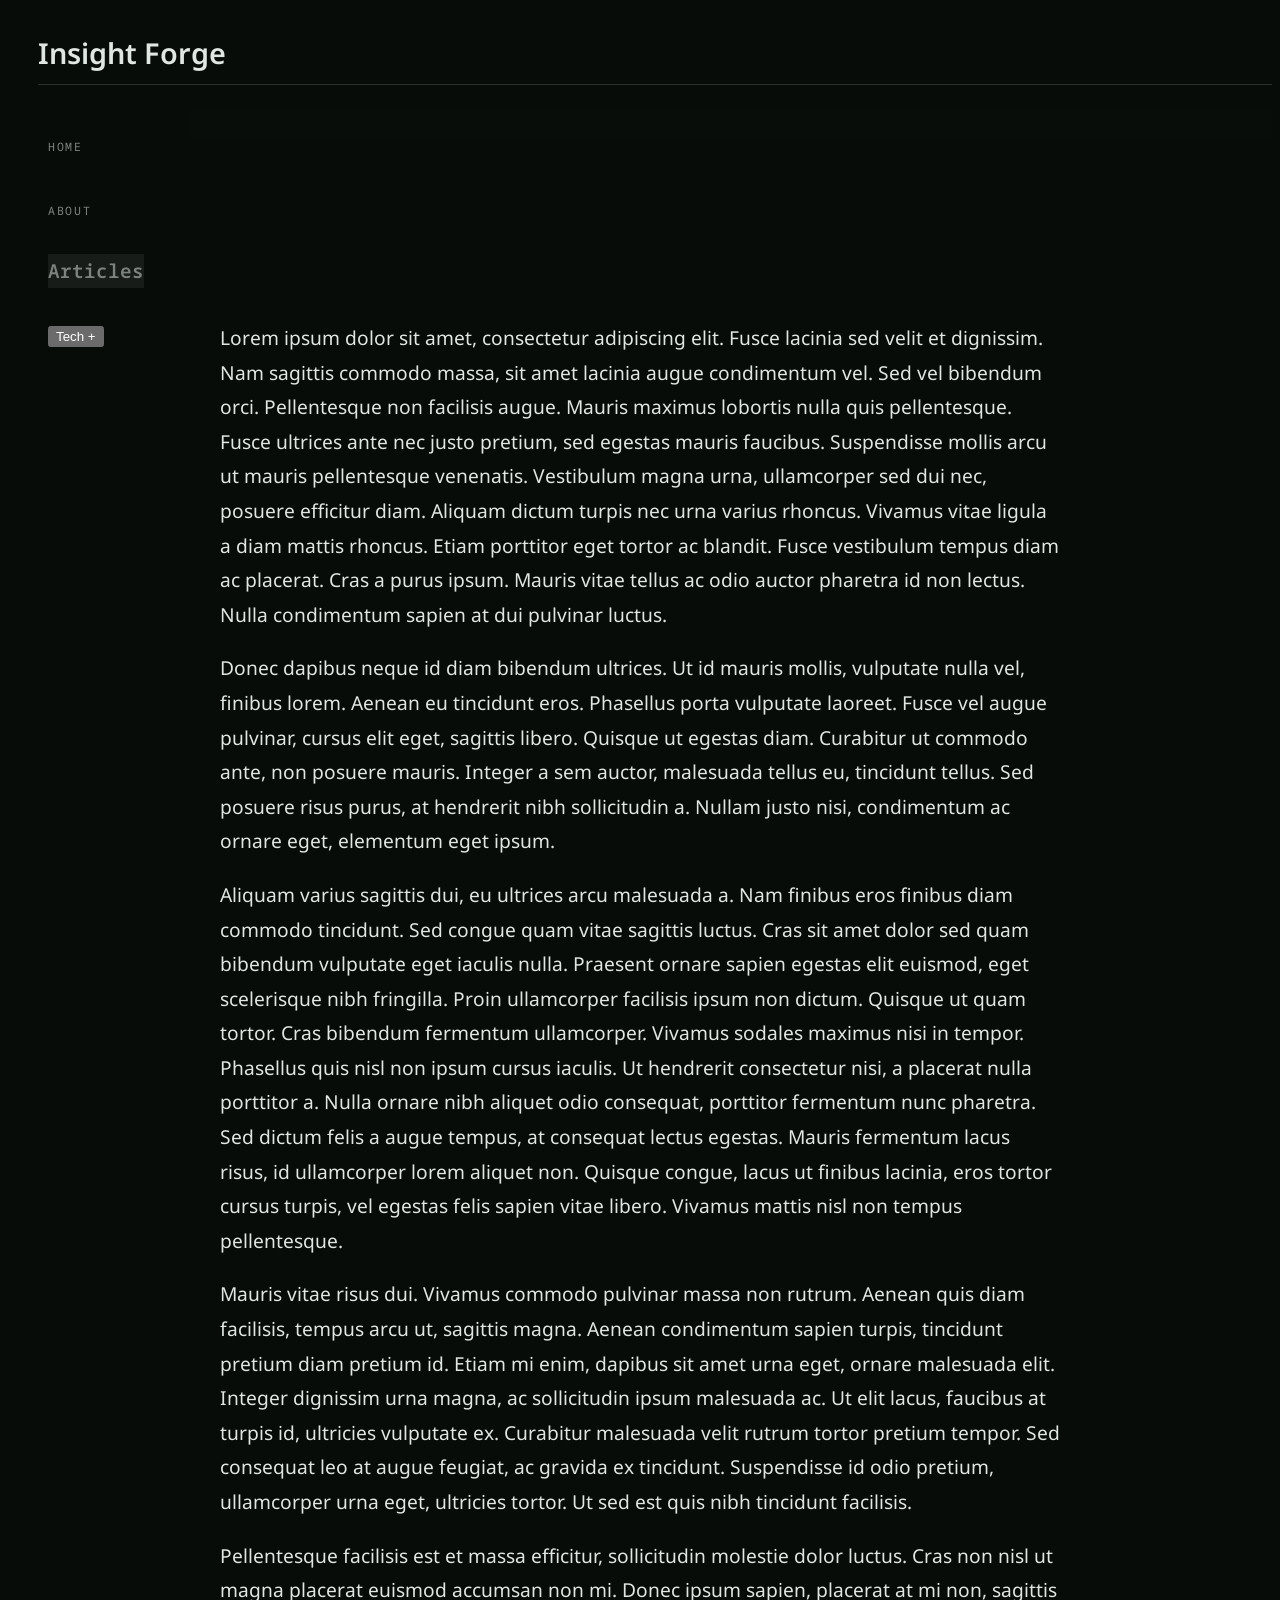
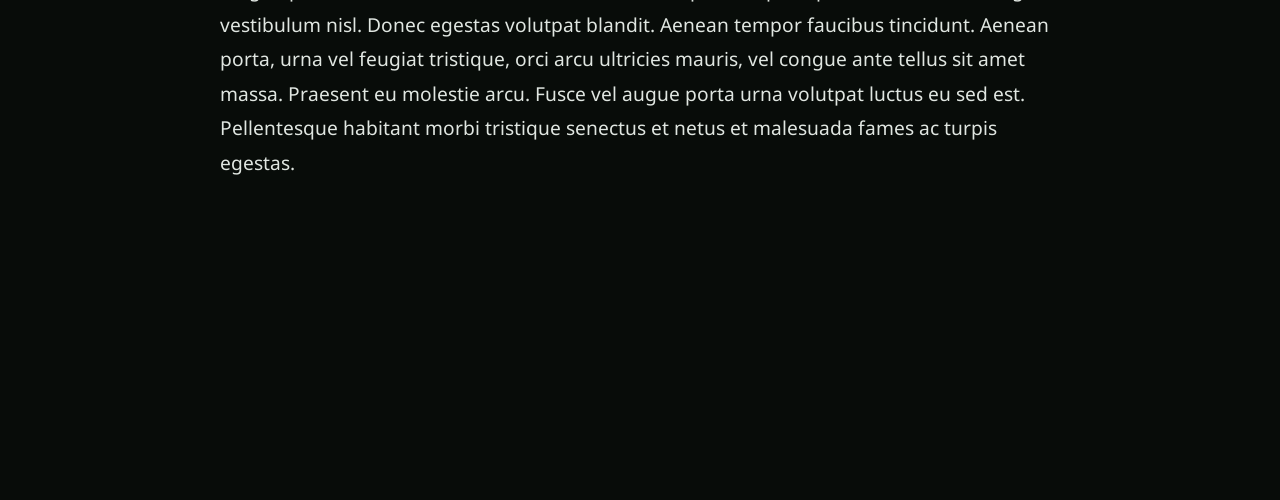
==== index.html @ 4ef3d68d "Refactor CSS variables for layout consistency; enhance navigation and breadcrumb functionality in Ja" ====
<!DOCTYPE html>
<html lang="en">
  <head>
    <meta charset="UTF-8">
    <meta name="viewport" content="width=device-width, initial-scale=1.0">
    <title>Insight Forge</title>
    <!-- TODO: placeholder for favicon -->
    <link rel="preconnect" href="https://fonts.googleapis.com">
    <link rel="preconnect" href="https://fonts.gstatic.com" crossorigin>
    <link href="https://fonts.googleapis.com/css2?family=Noto+Sans:ital,wght@0,400;0,600;1,400;1,600&family=Noto+Sans+Mono:wght@400&display=swap" rel="stylesheet">
    <link rel="stylesheet" href="css/style.css">
    <meta name="color-scheme" content="dark">
</head>

  <body>

    <!-- Header -->
    <header id="page-header">
      <h1 class="header">Insight Forge</h1>
    </header>
    <div id="nav-location" class="breadcrumb-bar"></div>

    <!-- Navigation -->
    <button id="nav-toggle" aria-expanded="false" aria-controls="site-nav">☰</button>
    <div id="nav-backdrop"></div>
    <nav id="site-nav" aria-hidden="true">
      <ul class="nav"></ul>
    </nav>

    <main>
      <section class="article-content" id="home">
        <p>Lorem ipsum dolor sit amet, consectetur adipiscing elit. Fusce lacinia sed velit et dignissim. Nam sagittis commodo massa, sit amet lacinia augue condimentum vel. Sed vel bibendum orci. Pellentesque non facilisis augue. Mauris maximus lobortis nulla quis pellentesque. Fusce ultrices ante nec justo pretium, sed egestas mauris faucibus. Suspendisse mollis arcu ut mauris pellentesque venenatis. Vestibulum magna urna, ullamcorper sed dui nec, posuere efficitur diam. Aliquam dictum turpis nec urna varius rhoncus. Vivamus vitae ligula a diam mattis rhoncus. Etiam porttitor eget tortor ac blandit. Fusce vestibulum tempus diam ac placerat. Cras a purus ipsum. Mauris vitae tellus ac odio auctor pharetra id non lectus. Nulla condimentum sapien at dui pulvinar luctus.</p>
        <p>Donec dapibus neque id diam bibendum ultrices. Ut id mauris mollis, vulputate nulla vel, finibus lorem. Aenean eu tincidunt eros. Phasellus porta vulputate laoreet. Fusce vel augue pulvinar, cursus elit eget, sagittis libero. Quisque ut egestas diam. Curabitur ut commodo ante, non posuere mauris. Integer a sem auctor, malesuada tellus eu, tincidunt tellus. Sed posuere risus purus, at hendrerit nibh sollicitudin a. Nullam justo nisi, condimentum ac ornare eget, elementum eget ipsum.</p>
        <p>Aliquam varius sagittis dui, eu ultrices arcu malesuada a. Nam finibus eros finibus diam commodo tincidunt. Sed congue quam vitae sagittis luctus. Cras sit amet dolor sed quam bibendum vulputate eget iaculis nulla. Praesent ornare sapien egestas elit euismod, eget scelerisque nibh fringilla. Proin ullamcorper facilisis ipsum non dictum. Quisque ut quam tortor. Cras bibendum fermentum ullamcorper. Vivamus sodales maximus nisi in tempor. Phasellus quis nisl non ipsum cursus iaculis. Ut hendrerit consectetur nisi, a placerat nulla porttitor a. Nulla ornare nibh aliquet odio consequat, porttitor fermentum nunc pharetra. Sed dictum felis a augue tempus, at consequat lectus egestas. Mauris fermentum lacus risus, id ullamcorper lorem aliquet non. Quisque congue, lacus ut finibus lacinia, eros tortor cursus turpis, vel egestas felis sapien vitae libero. Vivamus mattis nisl non tempus pellentesque.</p>
        <p>Mauris vitae risus dui. Vivamus commodo pulvinar massa non rutrum. Aenean quis diam facilisis, tempus arcu ut, sagittis magna. Aenean condimentum sapien turpis, tincidunt pretium diam pretium id. Etiam mi enim, dapibus sit amet urna eget, ornare malesuada elit. Integer dignissim urna magna, ac sollicitudin ipsum malesuada ac. Ut elit lacus, faucibus at turpis id, ultricies vulputate ex. Curabitur malesuada velit rutrum tortor pretium tempor. Sed consequat leo at augue feugiat, ac gravida ex tincidunt. Suspendisse id odio pretium, ullamcorper urna eget, ultricies tortor. Ut sed est quis nibh tincidunt facilisis.</p>
        <p>Pellentesque facilisis est et massa efficitur, sollicitudin molestie dolor luctus. Cras non nisl ut magna placerat euismod accumsan non mi. Donec ipsum sapien, placerat at mi non, sagittis vestibulum nisl. Donec egestas volutpat blandit. Aenean tempor faucibus tincidunt. Aenean porta, urna vel feugiat tristique, orci arcu ultricies mauris, vel congue ante tellus sit amet massa. Praesent eu molestie arcu. Fusce vel augue porta urna volutpat luctus eu sed est. Pellentesque habitant morbi tristique senectus et netus et malesuada fames ac turpis egestas.</p>
      </section>
      <div class="article-content" id="article-content"></div>
    </main>

    <!-- Footer -->
    <footer>

    </footer>

  <script src="js/main.js"></script>
  </body>
</html>
---- css/style.css ----
:root {
  color-scheme: dark;
  --side-col: minmax(150px, 180px);
  --page-header-height: 100px;
  --breadcrumb-height: 30px;
  --nav-width: 250px;
  --font-body: "Noto Sans", sans-serif;
  --font-code: "Noto Sans Mono", monospace;
  --base:          hsl(140, 60%, 50%);
  --base-L:        50%;
  --text-L:        92%;
  --text-soft-L:   60%;
  --hover-rule-L:  30%;
  --bg-toc-L:      22%;
  --bg-L:          15%;

/* Calculated Colors */
  --accent:     oklch(from var(--base) var(--base-L)       c h);
  --accent2:    oklch(from var(--base) var(--base-L)       c calc(h + 144));
  --accent3:    oklch(from var(--base) var(--base-L)       c calc(h - 144));
  --text:       oklch(from var(--base) var(--text-L)       calc(c * 0.05) h);
  --text-muted: oklch(from var(--base) var(--text-soft-L)  calc(c * 0.05) h);
  --hover-rule: oklch(from var(--base) var(--hover-rule-L) calc(c * 0.05) h);
  --bg-toc:     oklch(from var(--base) var(--bg-toc-L)     calc(c * 0.05) h);
  --bg:         oklch(from var(--base) var(--bg-L)         calc(c * 0.05) h);
}

*, *::before, *::after {
  box-sizing: border-box;
}

html {
  scroll-behavior: smooth;
  overflow-anchor: none;
}

body {
  background: var(--bg);
  color: var(--text);
  font-family: var(--font-body);
  font-size: clamp(1.05rem, 2vw, 1.2rem);
  font-weight: 400;
  line-height: 1.8;
  min-height: 100vh;
}

#site-nav {
  position: fixed;
  top: var(--page-header-height);
  left: 0;
  transform: translateY(-100%);
  transition: transform 0.25s ease-out;
  overflow-y: auto;
  background: var(--bg);
  z-index: 60;
}

[data-nav-open="true"] #site-nav {
  transform: translateY(0);
}

#nav-toggle {
  position: fixed;
  top: calc(var(--page-header-height) + 20px);
  left: 20px;
  z-index: 80;
}

#nav-backdrop {
  position: fixed;
  inset: 0;
  background: rgb(0 0 0 / 50%);
  opacity: 0;
  pointer-events: none;
  transition: opacity 0.25s ease-out;
  z-index: 10;
}

[data-nav-open="true"] #nav-backdrop {
  opacity: 1;
  pointer-events: auto;
}

#nav-location ol{
  display: flex;
  list-style: none;
  gap: 0.5rem;
}

#nav-location li::after {
  content: "/";
  margin-left: 0.5rem;
  color: var(--text-muted);
}

header {
  position: sticky;
  top: 0;
  padding-left: 30px;
  z-index: 70;
  background: var(--bg);
}

nav {
  animation: fadeUp 0.9s 0.1s ease both;
}

nav ul {
  list-style: none;
  display: flex;
  flex-direction: column;
  gap: 1.8rem;
}

nav a {
  font-family: var(--font-code);
  font-size: 0.72rem;
  letter-spacing: 0.15em;
  text-transform: uppercase;
  color: var(--text-muted);
  text-decoration: none;
  transition: color 0.2s;
}

nav a:hover { color: var(--accent2); }

body {
  font-family: var(--font-body);
}

.header {
  font-size: 1.8rem;
  font-weight: 600;
  color: var(--text);
  border-bottom: 1px solid var(--hover-rule);
  padding-bottom: 0.3rem;
}

.nav-section-header {
  font-family: var(--font-code);
  color: var(--text-muted);
  background: var(--bg-toc);
  font-weight: 600;
}

.article-content {
  margin-top: var(--page-header-height);
  margin-left: 0;
  padding: 4rem 2rem;
}

.breadcrumb-bar {
  position: fixed;
  top: var(--page-header-height);
  left: 0;
  z-index: 30;
}

@keyframes fadeUp {
  from { opacity: 0; transform: translateY(18px); }
  to   { opacity: 1; transform: translateY(0);    }
}

@media (min-width: 768px) {
  body {
    display: grid;
    grid-template-columns: var(--side-col) 1fr var(--side-col);
    grid-template-rows: var(--page-header-height) var(--breadcrumb-height) 1fr;
    grid-template-areas:
      "header header header"
      "nav breadcrumb breadcrumb"
      "nav    main   aside";
    min-height: 100vh;
  }

  header {
    grid-area: header;
  }

  main {
    grid-area: main;
  }

  #site-nav {
    grid-area: nav;
    display: flex;
    position: sticky;
    top: 0;
  }

  #nav-toggle,
  #nav-backdrop {
    display: none;
  }

  .breadcrumb-bar {
    grid-area: breadcrumb;
    position: sticky;
    top: 0;
    background: linear-gradient(to bottom, var(--bg) 0px, var(--bg) 100px, transparent 30px);
  }

  .header {
    margin-left: var(--side-col);
  }
}
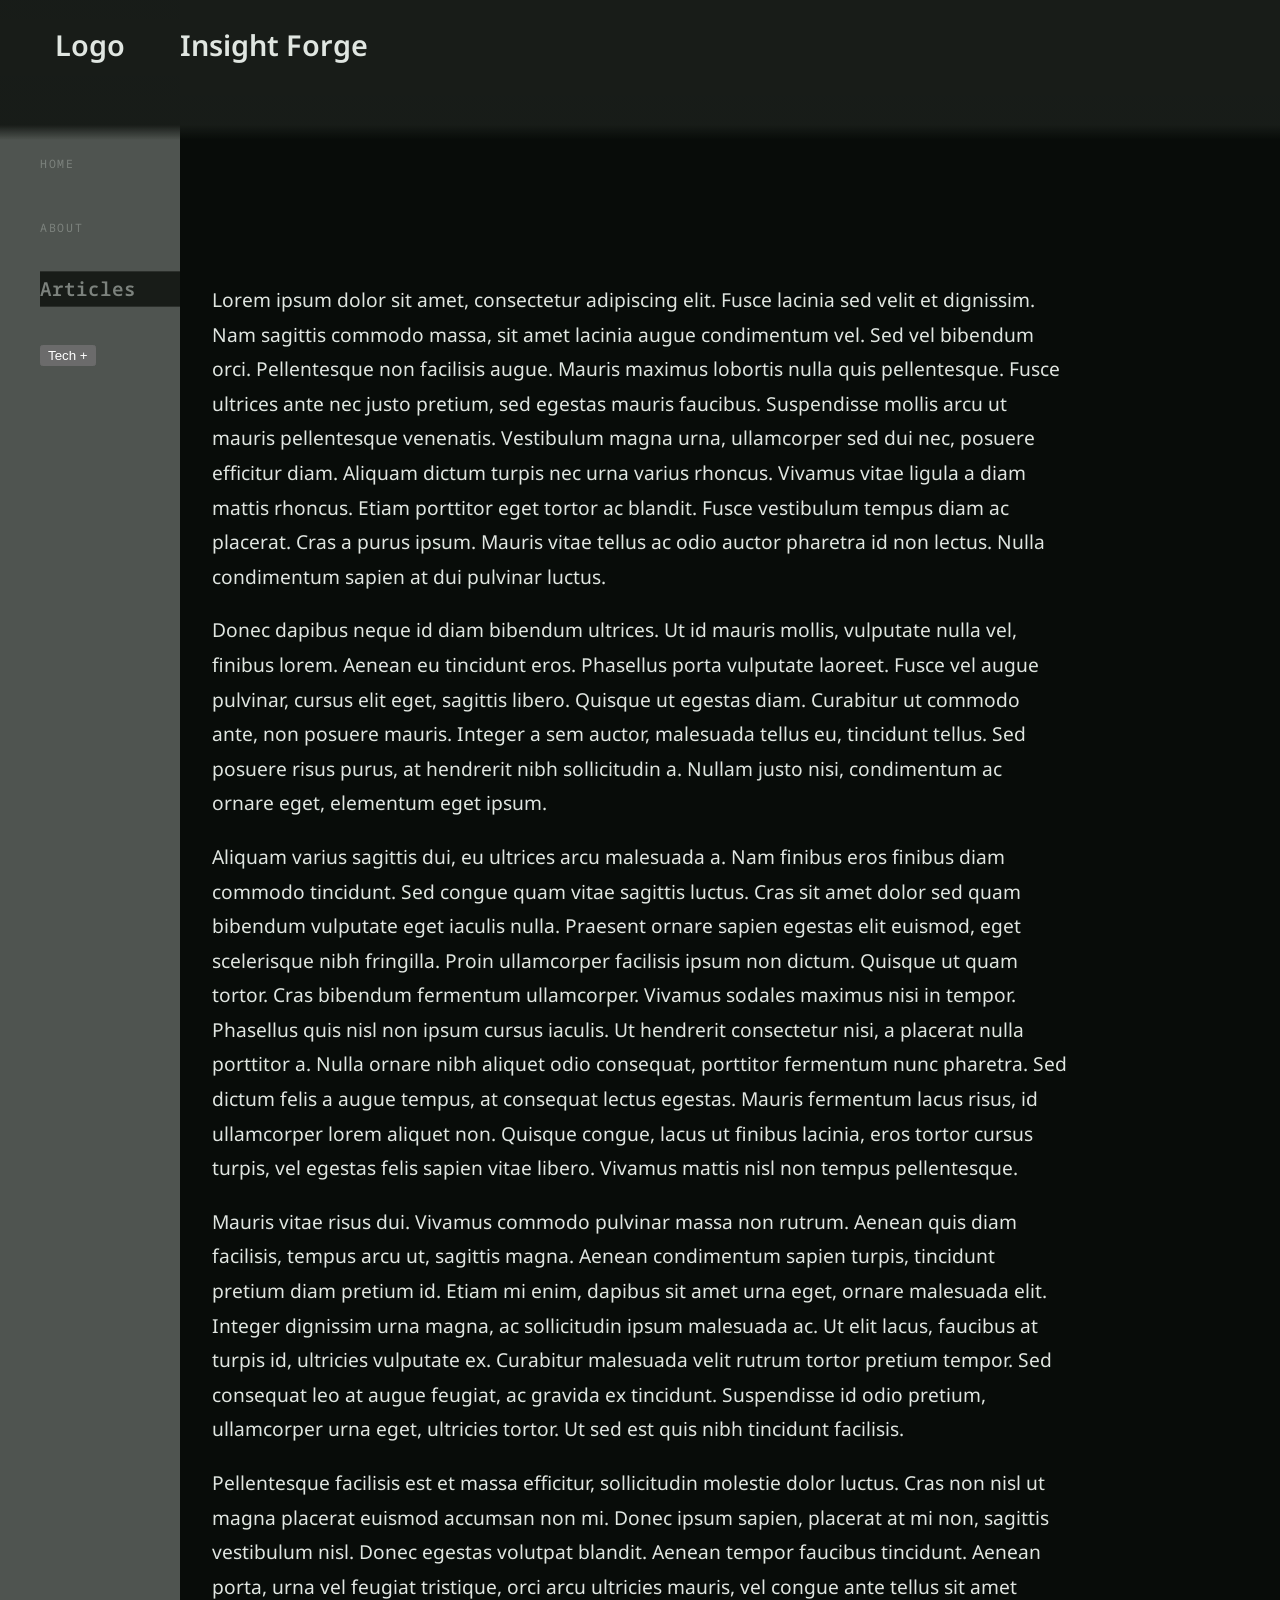
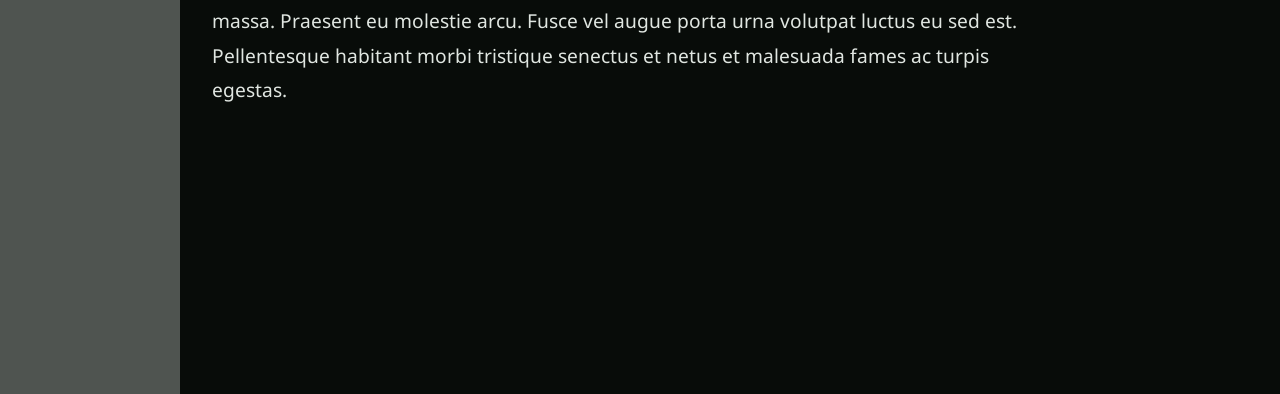
==== commit 5c226bff: "Refactor header structure and navigation; update styles for logo and site title" ====
--- a/index.html
+++ b/index.html
@@ -15,15 +15,20 @@
   <body>
 
     <!-- Header -->
+    <h1 class="logo">Logo</h1>
     <header id="page-header">
-      <h1 class="header">Insight Forge</h1>
+      <h1 class="site-title">Insight Forge</h1>
     </header>
+    <div class="divider-header"></div>
     <div id="nav-location" class="breadcrumb-bar"></div>
+    <div class="divider-breadcrumb"></div>
 
     <!-- Navigation -->
     <button id="nav-toggle" aria-expanded="false" aria-controls="site-nav">☰</button>
     <div id="nav-backdrop"></div>
-    <nav id="site-nav" aria-hidden="true">
+    <div class="nav-bg"></div>
+    <div class="divider-nav"></div>
+    <nav id="site-nav" aria-label="Site" aria-hidden="true">
       <ul class="nav"></ul>
     </nav>
 
--- a/css/style.css
+++ b/css/style.css
@@ -1,8 +1,10 @@
 :root {
   color-scheme: dark;
   --side-col: minmax(150px, 180px);
-  --page-header-height: 100px;
-  --breadcrumb-height: 30px;
+  --page-header-height: 75px;
+  --breadcrumb-height: 50px;
+  --full-header-height: calc(var(--page-header-height) + var(--breadcrumb-height));
+  --header-gradient-fade: 15px;
   --nav-width: 250px;
   --font-body: "Noto Sans", sans-serif;
   --font-code: "Noto Sans Mono", monospace;
@@ -42,6 +44,7 @@
   font-weight: 400;
   line-height: 1.8;
   min-height: 100vh;
+  margin: 0;
 }
 
 #site-nav {
@@ -51,68 +54,18 @@
   transform: translateY(-100%);
   transition: transform 0.25s ease-out;
   overflow-y: auto;
-  background: var(--bg);
-  z-index: 60;
-}
-
-[data-nav-open="true"] #site-nav {
-  transform: translateY(0);
-}
-
-#nav-toggle {
-  position: fixed;
-  top: calc(var(--page-header-height) + 20px);
-  left: 20px;
-  z-index: 80;
-}
-
-#nav-backdrop {
-  position: fixed;
-  inset: 0;
-  background: rgb(0 0 0 / 50%);
-  opacity: 0;
-  pointer-events: none;
-  transition: opacity 0.25s ease-out;
-  z-index: 10;
-}
-
-[data-nav-open="true"] #nav-backdrop {
-  opacity: 1;
-  pointer-events: auto;
-}
-
-#nav-location ol{
-  display: flex;
-  list-style: none;
-  gap: 0.5rem;
-}
-
-#nav-location li::after {
-  content: "/";
-  margin-left: 0.5rem;
-  color: var(--text-muted);
-}
-
-header {
-  position: sticky;
-  top: 0;
-  padding-left: 30px;
-  z-index: 70;
-  background: var(--bg);
-}
-
-nav {
+  /*background: var(--bg-toc);*/
   animation: fadeUp 0.9s 0.1s ease both;
 }
 
-nav ul {
+#site-nav ul {
   list-style: none;
   display: flex;
   flex-direction: column;
   gap: 1.8rem;
 }
 
-nav a {
+#site-nav a {
   font-family: var(--font-code);
   font-size: 0.72rem;
   letter-spacing: 0.15em;
@@ -122,18 +75,71 @@
   transition: color 0.2s;
 }
 
-nav a:hover { color: var(--accent2); }
-
-body {
-  font-family: var(--font-body);
-}
-
-.header {
+#site-nav a:hover { color: var(--accent2); }
+
+[data-nav-open="true"] #site-nav {
+  transform: translateY(0);
+}
+
+#nav-toggle {
+  position: fixed;
+  top: calc(var(--page-header-height) + 0px);
+  left: 20px;
+}
+
+#nav-backdrop {
+  position: fixed;
+  inset: 0;
+  background: rgb(0 0 0 / 50%);
+  opacity: 0;
+  pointer-events: none;
+  transition: opacity 0.25s ease-out;
+}
+
+[data-nav-open="true"] #nav-backdrop {
+  opacity: 1;
+  pointer-events: auto;
+}
+
+#nav-location ol{
+  display: flex;
+  list-style: none;
+  gap: 0.5rem;
+  margin: 0;
+}
+
+#nav-location li::after {
+  content: "/";
+  margin-left: 0.5rem;
+  color: var(--text-muted);
+}
+
+header {
+  position: sticky;
+  top: 0;
+  background: var(--bg-toc);
+}
+
+.logo {
+  position: sticky;
+  top: 0;
   font-size: 1.8rem;
   font-weight: 600;
   color: var(--text);
-  border-bottom: 1px solid var(--hover-rule);
+  background-color: var(--bg-toc);
   padding-bottom: 0.3rem;
+}
+
+.site-title {
+  font-size: 1.8rem;
+  font-weight: 600;
+  color: var(--text);
+  background: var(--bg-toc);
+  padding-bottom: 0.3rem;
+}
+
+body {
+  font-family: var(--font-body);
 }
 
 .nav-section-header {
@@ -141,6 +147,8 @@
   color: var(--text-muted);
   background: var(--bg-toc);
   font-weight: 600;
+  border-top: 1px solid var(--hover-rule);
+  border-bottom: 1px solid var(--hover-rule);
 }
 
 .article-content {
@@ -153,7 +161,7 @@
   position: fixed;
   top: var(--page-header-height);
   left: 0;
-  z-index: 30;
+  padding: 10px;
 }
 
 @keyframes fadeUp {
@@ -167,25 +175,68 @@
     grid-template-columns: var(--side-col) 1fr var(--side-col);
     grid-template-rows: var(--page-header-height) var(--breadcrumb-height) 1fr;
     grid-template-areas:
-      "header header header"
-      "nav breadcrumb breadcrumb"
+      "logo header header"
+      "logo breadcrumb breadcrumb"
       "nav    main   aside";
     min-height: 100vh;
   }
 
+  body::before {
+    content: "";
+    position: fixed;
+    top: 0;
+    left: 0;
+    right: 0;
+
+    height:calc(
+      var(--full-header-height) +
+      var(--header-gradient-fade)
+    );
+
+    background: linear-gradient(
+      to bottom,
+      var(--bg-toc) 0px,
+      var(--bg-toc) var(--full-header-height),
+      transparent calc(
+        var(--full-header-height) +
+        var(--header-gradient-fade)
+      )
+    );
+  }
+
+  .logo {
+    grid-area: logo;
+    position: sticky;
+    top: 0;
+    align-self: start;
+    background-color: var(--bg-toc);
+    text-align: center;
+  }
+
   header {
     grid-area: header;
-  }
-
-  main {
-    grid-area: main;
+    position: sticky;
+    top: 0;
+    align-self: start;
+  }
+
+  .breadcrumb-bar {
+    grid-area: breadcrumb;
+    position: sticky;
+    top: var(--page-header-height);
+    align-self: start;
   }
 
   #site-nav {
     grid-area: nav;
-    display: flex;
-    position: sticky;
-    top: 0;
+    position: sticky;
+    top: var(--full-header-height);
+    align-self: start;
+  }
+
+  .nav-bg {
+    grid-area: nav;
+    background: oklch(from var(--bg-toc) calc(l * 2) c h);
   }
 
   #nav-toggle,
@@ -193,15 +244,12 @@
     display: none;
   }
 
-  .breadcrumb-bar {
-    grid-area: breadcrumb;
-    position: sticky;
-    top: 0;
-    background: linear-gradient(to bottom, var(--bg) 0px, var(--bg) 100px, transparent 30px);
-  }
-
-  .header {
-    margin-left: var(--side-col);
-  }
-}
-
+  main {
+    grid-area: main;
+  }
+
+  aside {
+    grid-area: aside;
+  }
+}
+
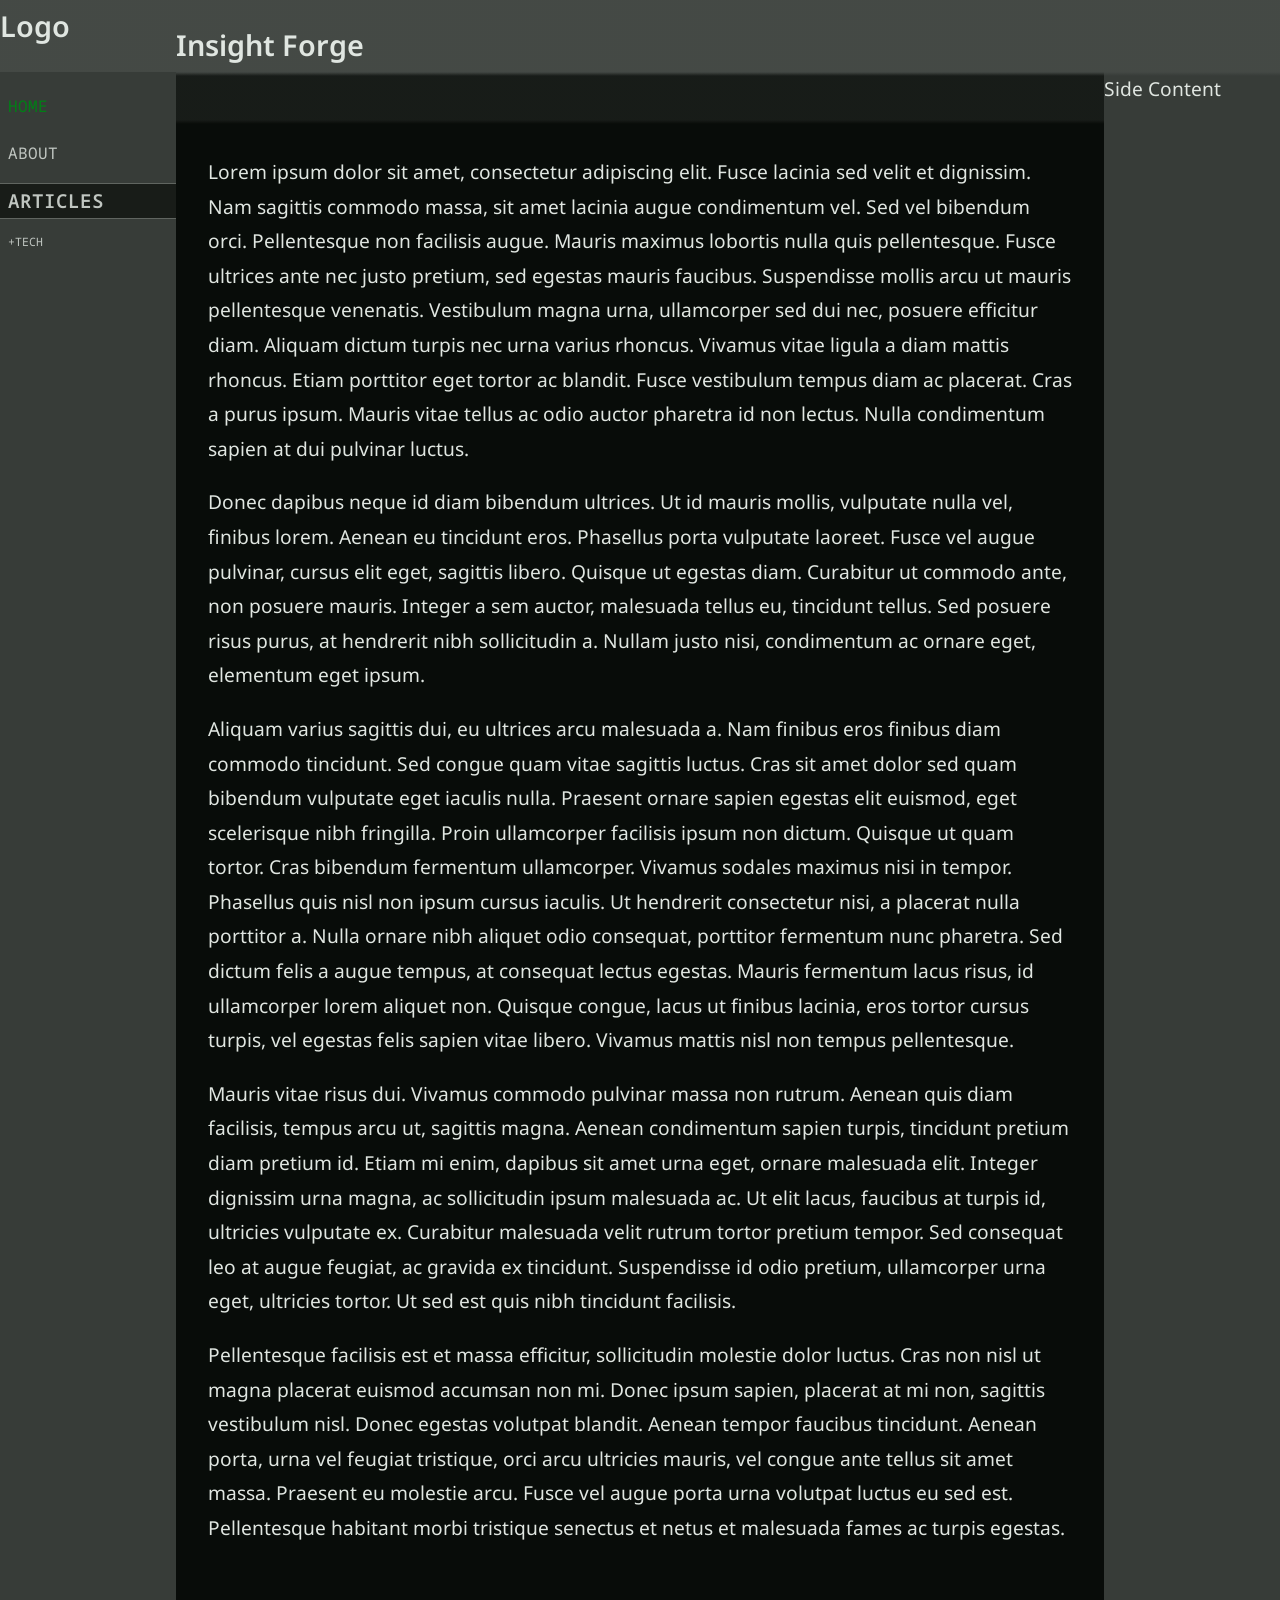
==== commit 5ea70777: "Refactor layout and navigation structure; update CSS variables for improved responsiveness and visua" ====
--- a/index.html
+++ b/index.html
@@ -15,19 +15,18 @@
   <body>
 
     <!-- Header -->
-    <h1 class="logo">Logo</h1>
-    <header id="page-header">
-      <h1 class="site-title">Insight Forge</h1>
-    </header>
+    <div class="page-top">
+      <button id="nav-toggle" aria-expanded="false" aria-controls="site-nav">☰</button>
+      <div class="logo">Logo</div>
+      <header><h1 class="site-title">Insight Forge</h1></header>
+    </div>
     <div class="divider-header"></div>
     <div id="nav-location" class="breadcrumb-bar"></div>
     <div class="divider-breadcrumb"></div>
 
     <!-- Navigation -->
-    <button id="nav-toggle" aria-expanded="false" aria-controls="site-nav">☰</button>
     <div id="nav-backdrop"></div>
     <div class="nav-bg"></div>
-    <div class="divider-nav"></div>
     <nav id="site-nav" aria-label="Site" aria-hidden="true">
       <ul class="nav"></ul>
     </nav>
@@ -43,10 +42,9 @@
       <div class="article-content" id="article-content"></div>
     </main>
 
-    <!-- Footer -->
-    <footer>
-
-    </footer>
+    <aside>
+      Side Content
+    </aside>
 
   <script src="js/main.js"></script>
   </body>
--- a/css/style.css
+++ b/css/style.css
@@ -1,30 +1,35 @@
 :root {
   color-scheme: dark;
-  --side-col: minmax(150px, 180px);
-  --page-header-height: 75px;
-  --breadcrumb-height: 50px;
+  --side-col: 11rem;
+  --page-header-height: 4.5rem;
+  --breadcrumb-height: 3rem;
   --full-header-height: calc(var(--page-header-height) + var(--breadcrumb-height));
-  --header-gradient-fade: 15px;
-  --nav-width: 250px;
+  --header-gradient-fade: 0.25rem;
   --font-body: "Noto Sans", sans-serif;
   --font-code: "Noto Sans Mono", monospace;
+
+  /* Base color and lightness limits */
   --base:          hsl(140, 60%, 50%);
   --base-L:        50%;
   --text-L:        92%;
-  --text-soft-L:   60%;
-  --hover-rule-L:  30%;
+  --text-soft-L:   82%;
+  --hover-rule-L:  50%;
+  --bg-header-L:   40%;
+  --bg-side-col-L: 35%;
   --bg-toc-L:      22%;
   --bg-L:          15%;
 
 /* Calculated Colors */
-  --accent:     oklch(from var(--base) var(--base-L)       c h);
-  --accent2:    oklch(from var(--base) var(--base-L)       c calc(h + 144));
-  --accent3:    oklch(from var(--base) var(--base-L)       c calc(h - 144));
-  --text:       oklch(from var(--base) var(--text-L)       calc(c * 0.05) h);
-  --text-muted: oklch(from var(--base) var(--text-soft-L)  calc(c * 0.05) h);
-  --hover-rule: oklch(from var(--base) var(--hover-rule-L) calc(c * 0.05) h);
-  --bg-toc:     oklch(from var(--base) var(--bg-toc-L)     calc(c * 0.05) h);
-  --bg:         oklch(from var(--base) var(--bg-L)         calc(c * 0.05) h);
+  --accent:        oklch(from var(--base) var(--base-L)        c h);
+  --accent2:       oklch(from var(--base) var(--base-L)        c calc(h + 144));
+  --accent3:       oklch(from var(--base) var(--base-L)        c calc(h - 144));
+  --text:          oklch(from var(--base) var(--text-L)        calc(c * 0.05) h);
+  --text-muted:    oklch(from var(--base) var(--text-soft-L)   calc(c * 0.05) h);
+  --hover-rule:    oklch(from var(--base) var(--hover-rule-L)  calc(c * 0.05) h);
+  --bg-header:     oklch(from var(--base) var(--bg-header-L)   calc(c * 0.05) h);
+  --bg-side-col:   oklch(from var(--base) var(--bg-side-col-L) calc(c * 0.05) h);
+  --bg-toc:        oklch(from var(--base) var(--bg-toc-L)      calc(c * 0.05) h);
+  --bg:            oklch(from var(--base) var(--bg-L)          calc(c * 0.05) h);
 }
 
 *, *::before, *::after {
@@ -47,44 +52,106 @@
   margin: 0;
 }
 
+header {
+  top: 0;
+}
+
+.page-top {
+  position: fixed;
+  top: 0;
+  left: 0;
+  right: 0;
+  display: flex;
+  align-items: center;
+  gap: 1rem;
+  padding: 0 1 rem;
+  height: var(--page-header-height);
+  background: var(--bg-header);
+  z-index: 50;
+}
+
+.page-top::after {
+  content: "";
+  position: absolute;
+  left: 0;
+  right: 0;
+  bottom: calc(var(--header-gradient-fade) * -1);
+  height: var(--header-gradient-fade);
+  background: linear-gradient(to bottom, var(--bg-header), transparent);
+}
+
+.logo {
+  font-size: 1.8rem;
+  font-weight: 600;
+  color: var(--text);
+  padding-bottom: 0.3rem;
+}
+
+.site-title {
+  font-size: 1.8rem;
+  font-weight: 600;
+  color: var(--text);
+  padding-bottom: 0.3rem;
+}
+
 #site-nav {
   position: fixed;
   top: var(--page-header-height);
   left: 0;
+  background: var(--bg-side-col);
+  width: min(80vw, 300px);
   transform: translateY(-100%);
   transition: transform 0.25s ease-out;
   overflow-y: auto;
-  /*background: var(--bg-toc);*/
-  animation: fadeUp 0.9s 0.1s ease both;
+  z-index: 30;
 }
 
 #site-nav ul {
   list-style: none;
   display: flex;
   flex-direction: column;
-  gap: 1.8rem;
+  gap: 0.8rem;
+  padding: 0;
+  margin-top: 1rem;
 }
 
 #site-nav a {
   font-family: var(--font-code);
   font-size: 0.72rem;
-  letter-spacing: 0.15em;
   text-transform: uppercase;
   color: var(--text-muted);
   text-decoration: none;
   transition: color 0.2s;
 }
 
-#site-nav a:hover { color: var(--accent2); }
+#site-nav a:hover {
+  color: var(--accent2);
+}
+
+#site-nav .nav-articles {
+  gap: 0.8rem;
+  padding-left: 1rem;
+}
+
+#site-nav a.nav-primary {
+  padding-left: 0.5rem;
+  font-size: 1rem;
+}
+
+#site-nav a[aria-current="page"] {
+  color: var(--accent);
+}
 
 [data-nav-open="true"] #site-nav {
   transform: translateY(0);
 }
 
 #nav-toggle {
-  position: fixed;
-  top: calc(var(--page-header-height) + 0px);
-  left: 20px;
+  top: 0;
+  left: 1rem;
+  height: var(--page-header-height);
+  display: flex;
+  align-items: center;
 }
 
 #nav-backdrop {
@@ -94,6 +161,7 @@
   opacity: 0;
   pointer-events: none;
   transition: opacity 0.25s ease-out;
+  z-index: 20;
 }
 
 [data-nav-open="true"] #nav-backdrop {
@@ -112,34 +180,6 @@
   content: "/";
   margin-left: 0.5rem;
   color: var(--text-muted);
-}
-
-header {
-  position: sticky;
-  top: 0;
-  background: var(--bg-toc);
-}
-
-.logo {
-  position: sticky;
-  top: 0;
-  font-size: 1.8rem;
-  font-weight: 600;
-  color: var(--text);
-  background-color: var(--bg-toc);
-  padding-bottom: 0.3rem;
-}
-
-.site-title {
-  font-size: 1.8rem;
-  font-weight: 600;
-  color: var(--text);
-  background: var(--bg-toc);
-  padding-bottom: 0.3rem;
-}
-
-body {
-  font-family: var(--font-body);
 }
 
 .nav-section-header {
@@ -147,27 +187,47 @@
   color: var(--text-muted);
   background: var(--bg-toc);
   font-weight: 600;
+  text-transform: uppercase;
   border-top: 1px solid var(--hover-rule);
   border-bottom: 1px solid var(--hover-rule);
+  padding-left: 0.5rem;
+}
+
+.nav-category {
+  all: unset;
+  cursor: pointer;
+  display: flex;
+  align-items: center;
+  padding-left: 0.5rem;
+  gap: 0.25;
+  font-family: var(--font-code);
+  font-size: 0.72rem;
+  text-transform: uppercase;
+  color: var(--text-muted);
+  transition: color 0.2s;
+}
+
+.nav-category:hover {
+  color: var(--accent2);
 }
 
 .article-content {
-  margin-top: var(--page-header-height);
+  margin-top: 0;
   margin-left: 0;
-  padding: 4rem 2rem;
+  padding: 1rem 2rem;
 }
 
 .breadcrumb-bar {
   position: fixed;
   top: var(--page-header-height);
   left: 0;
-  padding: 10px;
-}
-
-@keyframes fadeUp {
-  from { opacity: 0; transform: translateY(18px); }
+  padding: 0.5rem;
+}
+
+/*@keyframes fadeUp {
+  from { opacity: 0; transform: translateY(1rem); }
   to   { opacity: 1; transform: translateY(0);    }
-}
+}*/
 
 @media (min-width: 768px) {
   body {
@@ -176,7 +236,7 @@
     grid-template-rows: var(--page-header-height) var(--breadcrumb-height) 1fr;
     grid-template-areas:
       "logo header header"
-      "logo breadcrumb breadcrumb"
+      "nav breadcrumb aside"
       "nav    main   aside";
     min-height: 100vh;
   }
@@ -188,20 +248,52 @@
     left: 0;
     right: 0;
 
-    height:calc(
-      var(--full-header-height) +
+    height: calc(
+      var(--page-header-height) +
+      var(--header-gradient-fade)
+    );
+
+    background: linear-gradient(
+      to bottom,
+      var(--bg-header) 0px,
+      var(--bg-header) var(--page-header-height),
+      transparent calc(
+        var(--page-header-height) +
+        var(--header-gradient-fade)
+      )
+    );
+    z-index: 10
+  }
+
+  body::after {
+    content: "";
+    position: fixed;
+    top: var(--page-header-height);
+    left: var(--side-col);
+    right: var(--side-col);
+
+    height: calc(
+      var(--breadcrumb-height) +
       var(--header-gradient-fade)
     );
 
     background: linear-gradient(
       to bottom,
       var(--bg-toc) 0px,
-      var(--bg-toc) var(--full-header-height),
+      var(--bg-toc) var(--breadcrumb-height),
       transparent calc(
-        var(--full-header-height) +
+        var(--breadcrumb-height) +
         var(--header-gradient-fade)
       )
     );
+  }
+
+  .page-top {
+    display: contents;
+  }
+
+  .page-top::after {
+    content: none;
   }
 
   .logo {
@@ -209,8 +301,7 @@
     position: sticky;
     top: 0;
     align-self: start;
-    background-color: var(--bg-toc);
-    text-align: center;
+    z-index: 50;
   }
 
   header {
@@ -218,6 +309,8 @@
     position: sticky;
     top: 0;
     align-self: start;
+    background: none;
+    z-index: 50;
   }
 
   .breadcrumb-bar {
@@ -225,18 +318,22 @@
     position: sticky;
     top: var(--page-header-height);
     align-self: start;
+    z-index: 50;
   }
 
   #site-nav {
     grid-area: nav;
     position: sticky;
-    top: var(--full-header-height);
+    top: var(--page-header-height);
+    width: 100%;
     align-self: start;
+    transform: none;
+    transition: none;
   }
 
   .nav-bg {
     grid-area: nav;
-    background: oklch(from var(--bg-toc) calc(l * 2) c h);
+    background: var(--bg-side-col);
   }
 
   #nav-toggle,
@@ -250,6 +347,7 @@
 
   aside {
     grid-area: aside;
-  }
-}
-
+    background: var(--bg-side-col);
+  }
+}
+
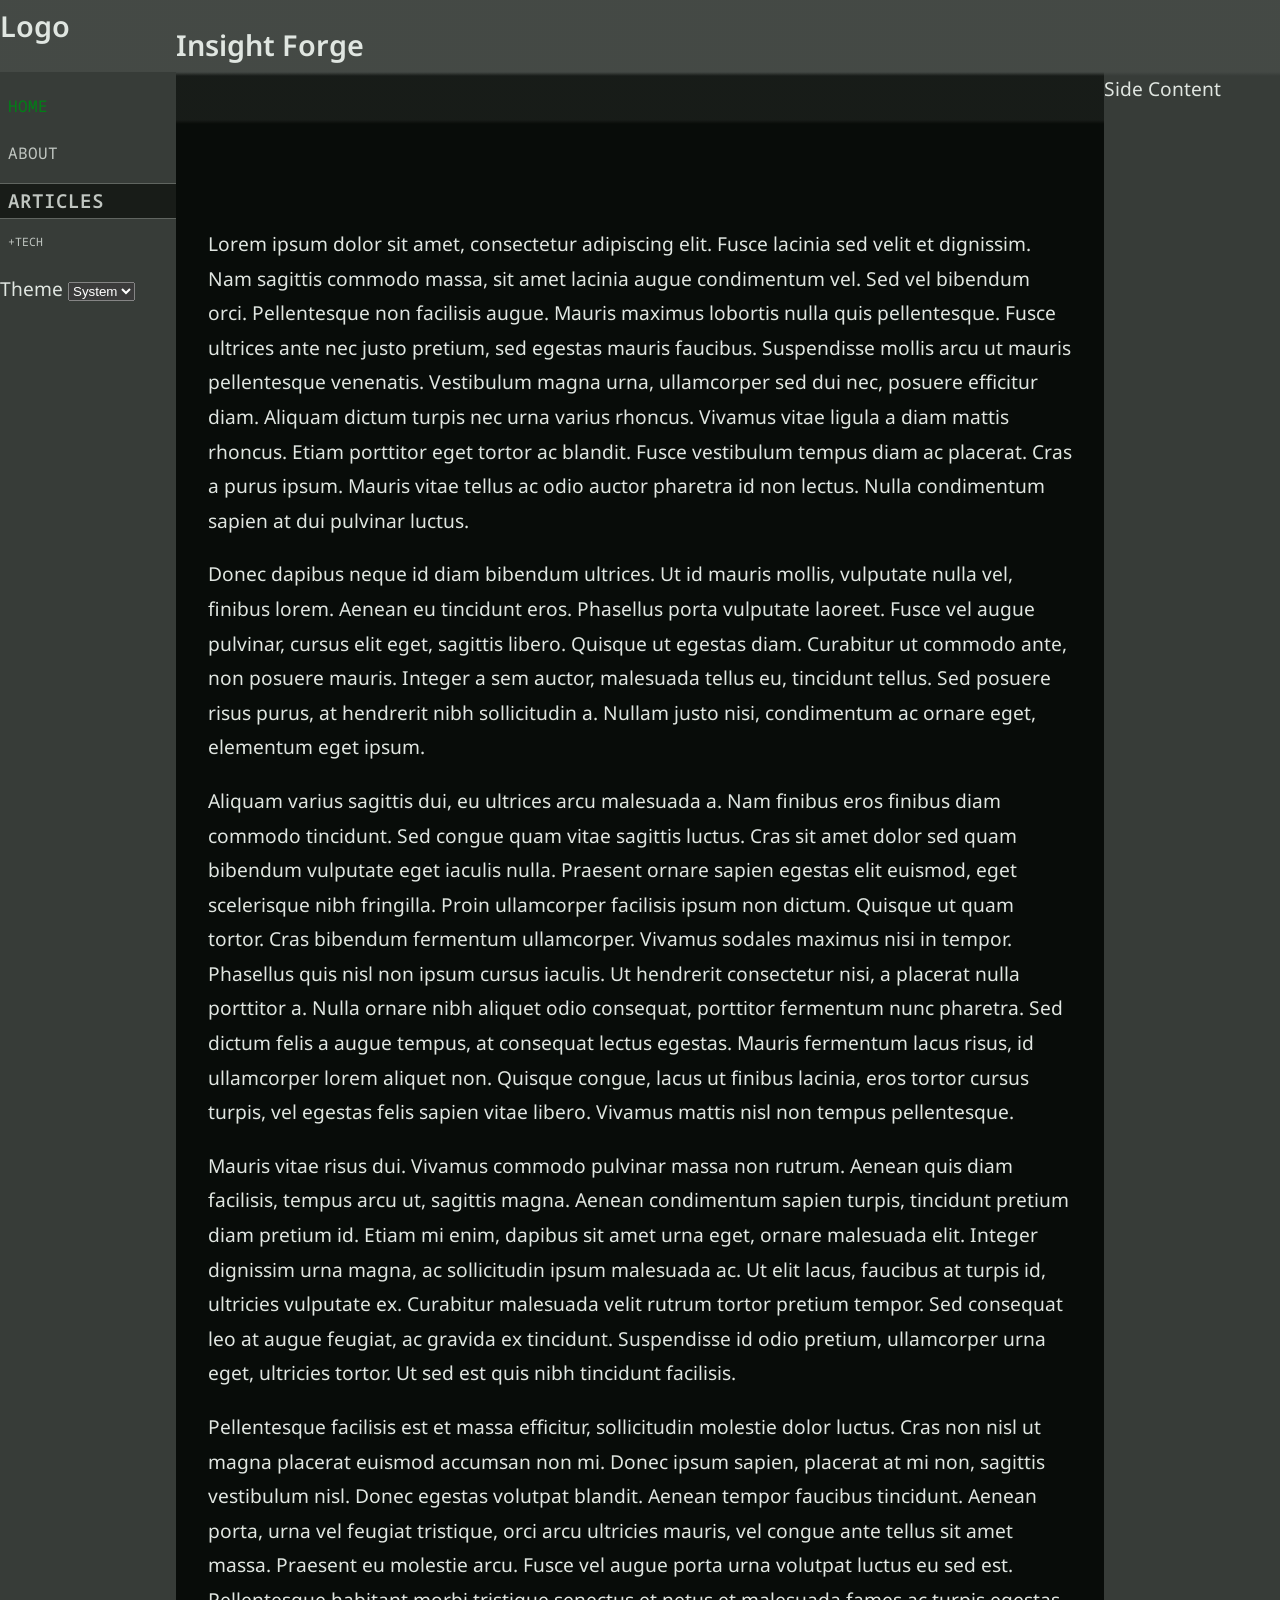
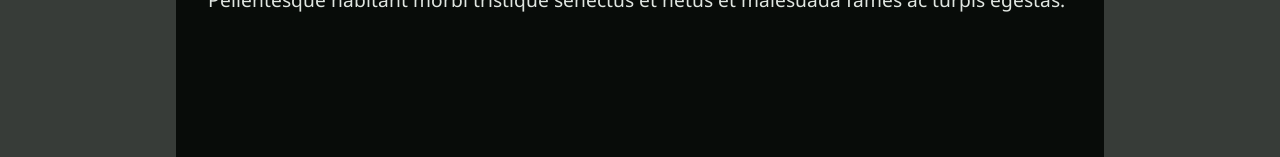
==== commit 1933d8d1: "Add theme switching functionality and improve CSS styles; enhance article card and JavaScript theme " ====
--- a/index.html
+++ b/index.html
@@ -8,6 +8,17 @@
     <link rel="preconnect" href="https://fonts.googleapis.com">
     <link rel="preconnect" href="https://fonts.gstatic.com" crossorigin>
     <link href="https://fonts.googleapis.com/css2?family=Noto+Sans:ital,wght@0,400;0,600;1,400;1,600&family=Noto+Sans+Mono:wght@400&display=swap" rel="stylesheet">
+    <script>
+      (function () {
+        const stored = localStorage.getItem('theme'); // 'light' | 'dark' | null
+
+        const resolved = stored === 'light' || stored === 'dark'
+          ? stored
+          : window.matchMedia('(prefers-color-scheme: dark)').matches ? 'dark' : 'light';
+
+        document.documentElement.setAttribute('data-theme', resolved);
+      })();
+    </script>
     <link rel="stylesheet" href="css/style.css">
     <meta name="color-scheme" content="dark">
 </head>
@@ -29,6 +40,14 @@
     <div class="nav-bg"></div>
     <nav id="site-nav" aria-label="Site" aria-hidden="true">
       <ul class="nav"></ul>
+      <div class="theme-switch">
+        <label for="theme-select">Theme</label>
+        <select id="theme-select">
+          <option value="system">System</option>
+          <option value="light">Light</option>
+          <option value="dark">Dark</option>
+        </select>
+      </div>
     </nav>
 
     <main>
--- a/css/style.css
+++ b/css/style.css
@@ -64,7 +64,7 @@
   display: flex;
   align-items: center;
   gap: 1rem;
-  padding: 0 1 rem;
+  padding: 0 1rem;
   height: var(--page-header-height);
   background: var(--bg-header);
   z-index: 50;
@@ -149,9 +149,14 @@
 #nav-toggle {
   top: 0;
   left: 1rem;
+  padding: 1rem;
+  font-size: 1rem;
   height: var(--page-header-height);
   display: flex;
   align-items: center;
+  background: none;
+  border: none;
+  border-right: solid 1px var(--bg-toc);
 }
 
 #nav-backdrop {
@@ -212,16 +217,13 @@
 }
 
 .article-content {
-  margin-top: 0;
+  margin-top: var(--page-header-height);
   margin-left: 0;
   padding: 1rem 2rem;
 }
 
 .breadcrumb-bar {
-  position: fixed;
-  top: var(--page-header-height);
-  left: 0;
-  padding: 0.5rem;
+  display: none;
 }
 
 /*@keyframes fadeUp {
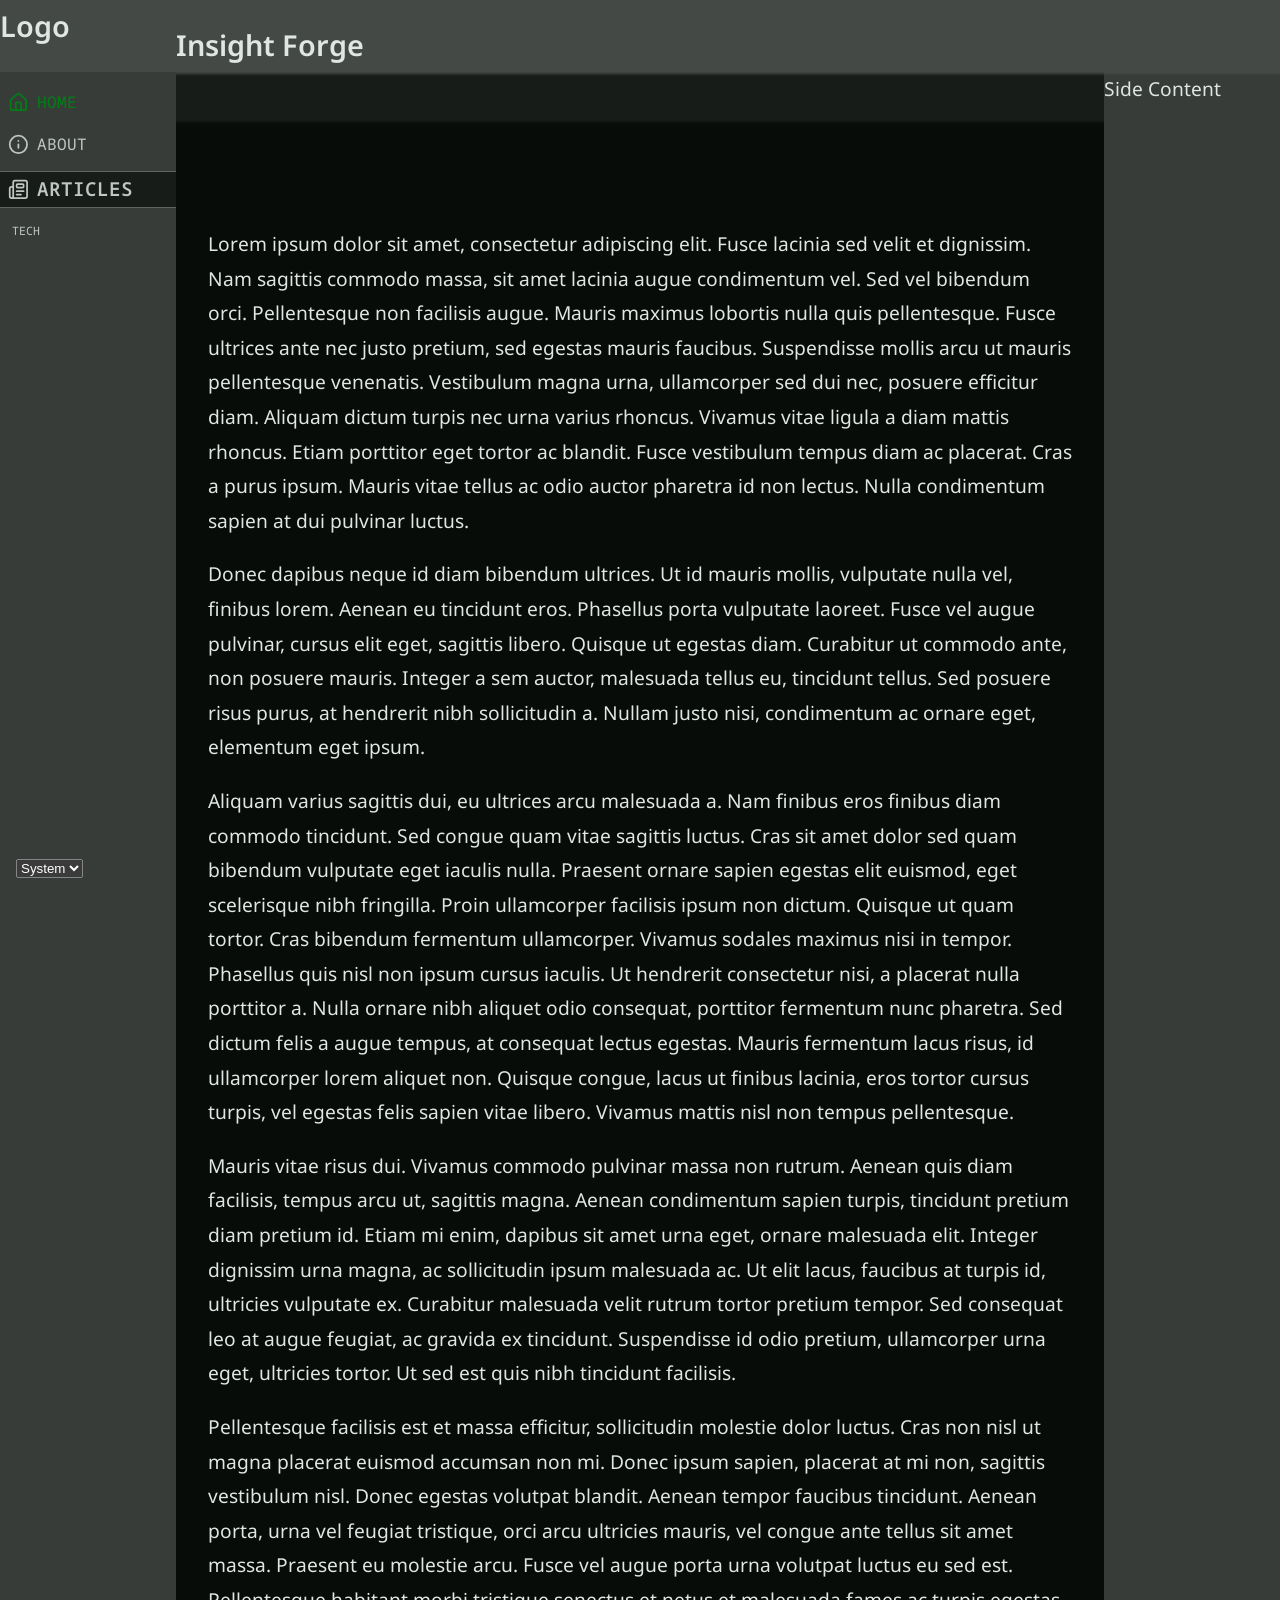
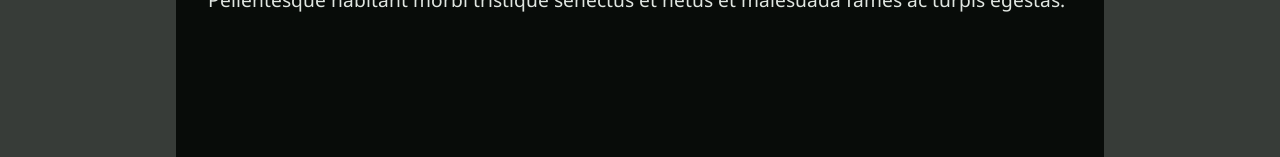
==== commit cd480f7d: "Add theme selection and syntax highlighting improvements; enhance navigation and layout styles" ====
--- a/index.html
+++ b/index.html
@@ -27,7 +27,13 @@
 
     <!-- Header -->
     <div class="page-top">
-      <button id="nav-toggle" aria-expanded="false" aria-controls="site-nav">☰</button>
+      <button id="nav-toggle" aria-expanded="false" aria-controls="site-nav" aria-label="Toggle navigation">
+          <svg class="hamburger-icon" viewBox="0 0 24 24" width="24" height="24">
+          <line class="bar bar-top"    x1="3" y1="6"  x2="21" y2="6"  />
+          <line class="bar bar-middle" x1="3" y1="12" x2="21" y2="12" />
+          <line class="bar bar-bottom" x1="3" y1="18" x2="21" y2="18" />
+        </svg>
+      </button>
       <div class="logo">Logo</div>
       <header><h1 class="site-title">Insight Forge</h1></header>
     </div>
@@ -41,11 +47,22 @@
     <nav id="site-nav" aria-label="Site" aria-hidden="true">
       <ul class="nav"></ul>
       <div class="theme-switch">
-        <label for="theme-select">Theme</label>
-        <select id="theme-select">
-          <option value="system">System</option>
-          <option value="light">Light</option>
-          <option value="dark">Dark</option>
+        <select id="theme-select" class="theme-select">
+          <button>
+            <selectedcontent></selectedcontent>
+          </button>
+          <option value="system">
+            <svg xmlns="http://www.w3.org/2000/svg" viewBox="0 0 24 24" fill="none" stroke-linecap="round" stroke-linejoin="round" class="theme-icon"><path d="M12 2v2"/><path d="M14.837 16.385a6 6 0 1 1-7.223-7.222c.624-.147.97.66.715 1.248a4 4 0 0 0 5.26 5.259c.589-.255 1.396.09 1.248.715"/><path d="M16 12a4 4 0 0 0-4-4"/><path d="m19 5-1.256 1.256"/><path d="M20 12h2"/></svg>
+            <div class="theme-option-label">System</div>
+          </option>
+          <option value="light">
+            <svg xmlns="http://www.w3.org/2000/svg" viewBox="0 0 24 24" fill="none" stroke-linecap="round" stroke-linejoin="round" class="theme-icon"><circle cx="12" cy="12" r="4"/><path d="M12 2v2"/><path d="M12 20v2"/><path d="m4.93 4.93 1.41 1.41"/><path d="m17.66 17.66 1.41 1.41"/><path d="M2 12h2"/><path d="M20 12h2"/><path d="m6.34 17.66-1.41 1.41"/><path d="m19.07 4.93-1.41 1.41"/></svg>
+            <div class="theme-option-label">Light</div>
+          </option>
+          <option value="dark">
+            <svg xmlns="http://www.w3.org/2000/svg" viewBox="0 0 24 24" fill="none" stroke-linecap="round" stroke-linejoin="round" class="theme-icon"><path d="M20.985 12.486a9 9 0 1 1-9.473-9.472c.405-.022.617.46.402.803a6 6 0 0 0 8.268 8.268c.344-.215.825-.004.803.401"/></svg>
+            <div class="theme-option-label">Dark</div>
+          </option>
         </select>
       </div>
     </nav>
--- a/css/style.css
+++ b/css/style.css
@@ -7,6 +7,38 @@
   --header-gradient-fade: 0.25rem;
   --font-body: "Noto Sans", sans-serif;
   --font-code: "Noto Sans Mono", monospace;
+
+  /* Syntax Highlighting Colors */
+  --code-text:      hsl(0, 0%, 83%);
+  --code-comment:   hsl(101, 29%, 47%);
+  --code-keyword:   hsl(207, 61%, 59%);
+  --code-string:    hsl(17, 47%, 64%);
+  --code-number:    hsl(99, 28%, 73%);
+  --code-function:  hsl(60, 42%, 76%);
+  --code-type:      hsl(168, 53%, 55%);
+  --code-variable:  hsl(201, 98%, 80%);
+  --code-constant:  hsl(201, 100%, 65%);
+  --code-property:  hsl(201, 98%, 80%);
+  --code-tag:       hsl(207, 61%, 59%);
+  --code-attribute: hsl(201, 98%, 80%);
+  --code-operator:  hsl(0, 0%, 83%);
+
+[data-theme="light"] {
+  --code-text:      hsl(0, 0%, 0%);
+  --code-comment:   hsl(120, 100%, 25%);
+  --code-keyword:   hsl(240, 100%, 50%);
+  --code-string:    hsl(0, 77%, 36%);
+  --code-number:    hsl(158, 87%, 28%);
+  --code-function:  hsl(40, 52%, 31%);
+  --code-type:      hsl(194, 60%, 37%);
+  --code-variable:  hsl(233, 100%, 25%);
+  --code-constant:  hsl(205, 100%, 38%);
+  --code-property:  hsl(233, 100%, 25%);
+  --code-tag:       hsl(0, 100%, 25%);
+  --code-attribute: hsl(0, 100%, 50%);
+  --code-operator:  hsl(0, 0%, 0%);
+}
+
 
   /* Base color and lightness limits */
   --base:          hsl(140, 60%, 50%);
@@ -64,7 +96,7 @@
   display: flex;
   align-items: center;
   gap: 1rem;
-  padding: 0 1rem;
+  padding: 0;
   height: var(--page-header-height);
   background: var(--bg-header);
   z-index: 50;
@@ -97,6 +129,7 @@
 #site-nav {
   position: fixed;
   top: var(--page-header-height);
+  bottom: 0;
   left: 0;
   background: var(--bg-side-col);
   width: min(80vw, 300px);
@@ -136,6 +169,16 @@
 #site-nav a.nav-primary {
   padding-left: 0.5rem;
   font-size: 1rem;
+  display: flex;
+  align-items: center;
+  gap: 0.5rem;
+}
+
+.theme-icon {
+  width: 1.3rem;
+  height: 1.3rem;
+  stroke: currentColor;
+  stroke-width: 2;
 }
 
 #site-nav a[aria-current="page"] {
@@ -157,6 +200,26 @@
   background: none;
   border: none;
   border-right: solid 1px var(--bg-toc);
+}
+
+.hamburger-icon .bar {
+  stroke: currentColor;
+  stroke-width: 2;
+  transition: transform 0.25s ease-out, opacity 0.25s ease-out;
+  transform-box: fill-box;
+  transform-origin: center;
+}
+
+[data-nav-open="true"] .bar-middle {
+  opacity: 0;
+}
+
+[data-nav-open="true"] .bar-top {
+  transform: translateY(6px) rotate(45deg);
+}
+
+[data-nav-open="true"] .bar-bottom {
+  transform: translateY(-6px) rotate(-45deg);
 }
 
 #nav-backdrop {
@@ -195,7 +258,10 @@
   text-transform: uppercase;
   border-top: 1px solid var(--hover-rule);
   border-bottom: 1px solid var(--hover-rule);
+  display: flex;
+  align-items: center;
   padding-left: 0.5rem;
+  gap: 0.5rem;
 }
 
 .nav-category {
@@ -204,7 +270,7 @@
   display: flex;
   align-items: center;
   padding-left: 0.5rem;
-  gap: 0.25;
+  gap: 0.25rem;
   font-family: var(--font-code);
   font-size: 0.72rem;
   text-transform: uppercase;
@@ -216,6 +282,15 @@
   color: var(--accent2);
 }
 
+.nav-chevron {
+  transition: transform 0.2s ease-out;
+  transform-origin: center;
+}
+
+[aria-expanded="true"] .nav-chevron {
+  transform: rotate(90deg);
+}
+
 .article-content {
   margin-top: var(--page-header-height);
   margin-left: 0;
@@ -226,10 +301,104 @@
   display: none;
 }
 
-/*@keyframes fadeUp {
-  from { opacity: 0; transform: translateY(1rem); }
-  to   { opacity: 1; transform: translateY(0);    }
-}*/
+.theme-switch {
+  position: fixed;
+  bottom: 0;
+  padding: 1rem;
+}
+
+.theme-select,
+.theme-select::picker(select) {
+  appearance: base-select;
+  border: none;
+}
+
+.theme-select option {
+  display: flex;
+  align-items: center;
+  gap: 0.5rem;
+}
+
+.theme-select button {
+  width: 2rem;
+  height: 2rem;
+  display: flex;
+  align-items: center;
+  justify-content: center;
+  padding: 0;
+}
+
+.theme-select::picker-icon {
+  display: none;
+}
+
+.theme-select selectedcontent .theme-option-label {
+  display: none;
+}
+
+pre {
+  position: relative;
+  background: var(--bg-toc);
+  border: 1px solid var(--hover-rule);
+  border-radius: 0.5rem;
+  padding: 2.25rem 1.25rem 1rem;
+  overflow-x: auto;
+  margin: 1.5rem 0;
+}
+
+pre::before {
+  content: attr(data-lang);
+  position: absolute;
+  top: 0;
+  left: 0;
+  padding: 0.25rem 0.75rem;
+  font-family: var(--font-code);
+  font-size: 0.7rem;
+  text-transform: uppercase;
+  color: var(--text-muted);
+  background: var(--bg-side-col);
+  border-bottom-right-radius: 0.4rem;
+}
+
+pre code {
+  font-family: var(--font-code);
+  font-size: 0.85rem;
+  line-height: 1.6;
+  color: var(--code-text);
+}
+
+.token-comment {
+  color: var(--code-comment);
+  font-style: italic;
+}
+
+.token-keyword {
+  color: var(--code-keyword);
+}
+
+.token-string {
+  color: var(--code-string);
+}
+
+.token-number {
+  color: var(--code-number);
+}
+
+.token-tag {
+  color: var(--code-tag);
+}
+
+.token-attr-name {
+  color: var(--code-string);
+}
+
+.token-attr-value {
+  color: var(--code-string);
+}
+
+.token-color {
+  color: var(--code-color);
+}
 
 @media (min-width: 768px) {
   body {
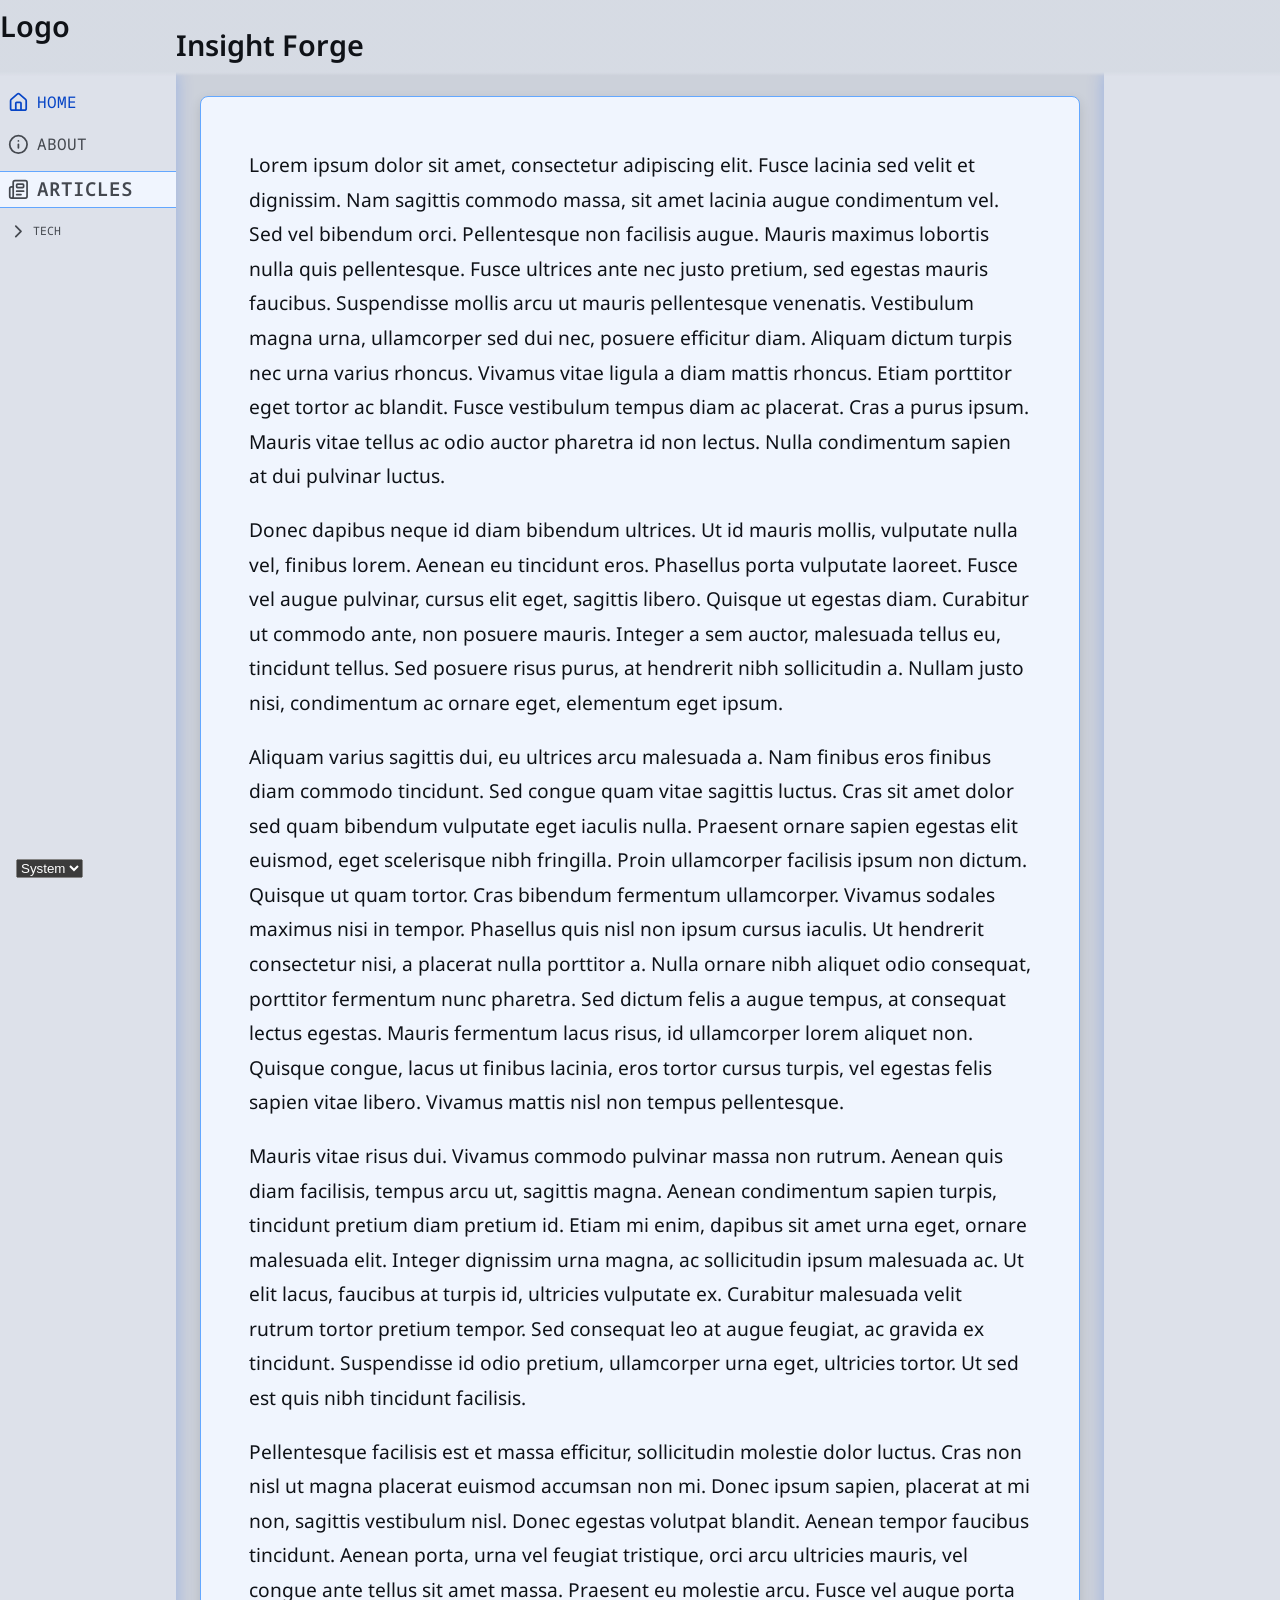
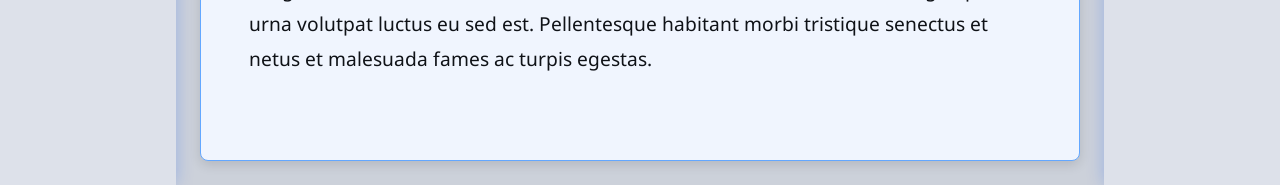
==== commit 1e5e69d5: "Refactor CSS variables for improved theme handling; enhance layout styles and remove unused breadcru" ====
--- a/index.html
+++ b/index.html
@@ -38,8 +38,6 @@
       <header><h1 class="site-title">Insight Forge</h1></header>
     </div>
     <div class="divider-header"></div>
-    <div id="nav-location" class="breadcrumb-bar"></div>
-    <div class="divider-breadcrumb"></div>
 
     <!-- Navigation -->
     <div id="nav-backdrop"></div>
@@ -79,7 +77,7 @@
     </main>
 
     <aside>
-      Side Content
+
     </aside>
 
   <script src="js/main.js"></script>
--- a/css/style.css
+++ b/css/style.css
@@ -1,12 +1,36 @@
 :root {
   color-scheme: dark;
-  --side-col: 11rem;
+  --sidebar: 11rem;
   --page-header-height: 4.5rem;
-  --breadcrumb-height: 3rem;
-  --full-header-height: calc(var(--page-header-height) + var(--breadcrumb-height));
   --header-gradient-fade: 0.25rem;
   --font-body: "Noto Sans", sans-serif;
   --font-code: "Noto Sans Mono", monospace;
+
+  /* Base color and lightness limits */
+  --base:            hsl(220, 100%, 50%);
+  --base-L:          70%;
+  --text-L:          92%;
+  --text-muted-L:    82%;
+  --rule-L:          60%;
+  --bg-code-L:       25%;
+  --bg-article-L:    22%;
+  --bg-sidebar-L: 18%;
+  --bg-header-L:     17%;
+  --bg-L:            15%;
+
+/* Calculated Colors */
+  --accent1:         oklch(from var(--base) var(--base-L)          calc(c * 0.8) h);
+  --accent2:         oklch(from var(--base) var(--base-L)          c calc(h + 180));
+  --text:            oklch(from var(--base) var(--text-L)          calc(c * 0.05) h);
+  --text-muted:      oklch(from var(--base) var(--text-muted-L)    calc(c * 0.05) h);
+  --link:            oklch(from var(--base) var(--text-L)          c h);
+  --link-hover:      oklch(from var(--base) var(--text-L)          c h);
+  --rule:            oklch(from var(--base) var(--rule-L)          calc(c * 0.8) h);
+  --bg-code:         oklch(from var(--base) var(--bg-code-L)       calc(c * 0.05) h);
+  --bg-article:      oklch(from var(--base) var(--bg-article-L)    calc(c * 0.05) h);
+  --bg-sidebar:   oklch(from var(--base) var(--bg-sidebar-L) calc(c * 0.05) h);
+  --bg-header:       oklch(from var(--base) var(--bg-header-L)     calc(c * 0.05) h);
+  --bg:              oklch(from var(--base) var(--bg-L)            calc(c * 0.05) h);
 
   /* Syntax Highlighting Colors */
   --code-text:      hsl(0, 0%, 83%);
@@ -22,8 +46,21 @@
   --code-tag:       hsl(207, 61%, 59%);
   --code-attribute: hsl(201, 98%, 80%);
   --code-operator:  hsl(0, 0%, 83%);
+}
 
 [data-theme="light"] {
+  /* Lightness limits */
+  --base:            hsl(220, 100%, 50%);
+  --base-L:          45%;
+  --text-L:          18%;
+  --text-muted-L:    40%;
+  --rule-L:          75%;
+  --bg-code-L:       94%;
+  --bg-article-L:    97%;
+  --bg-sidebar-L: 91%;
+  --bg-header-L:     89%;
+  --bg-L:            86%;
+
   --code-text:      hsl(0, 0%, 0%);
   --code-comment:   hsl(120, 100%, 25%);
   --code-keyword:   hsl(240, 100%, 50%);
@@ -39,31 +76,6 @@
   --code-operator:  hsl(0, 0%, 0%);
 }
 
-
-  /* Base color and lightness limits */
-  --base:          hsl(140, 60%, 50%);
-  --base-L:        50%;
-  --text-L:        92%;
-  --text-soft-L:   82%;
-  --hover-rule-L:  50%;
-  --bg-header-L:   40%;
-  --bg-side-col-L: 35%;
-  --bg-toc-L:      22%;
-  --bg-L:          15%;
-
-/* Calculated Colors */
-  --accent:        oklch(from var(--base) var(--base-L)        c h);
-  --accent2:       oklch(from var(--base) var(--base-L)        c calc(h + 144));
-  --accent3:       oklch(from var(--base) var(--base-L)        c calc(h - 144));
-  --text:          oklch(from var(--base) var(--text-L)        calc(c * 0.05) h);
-  --text-muted:    oklch(from var(--base) var(--text-soft-L)   calc(c * 0.05) h);
-  --hover-rule:    oklch(from var(--base) var(--hover-rule-L)  calc(c * 0.05) h);
-  --bg-header:     oklch(from var(--base) var(--bg-header-L)   calc(c * 0.05) h);
-  --bg-side-col:   oklch(from var(--base) var(--bg-side-col-L) calc(c * 0.05) h);
-  --bg-toc:        oklch(from var(--base) var(--bg-toc-L)      calc(c * 0.05) h);
-  --bg:            oklch(from var(--base) var(--bg-L)          calc(c * 0.05) h);
-}
-
 *, *::before, *::after {
   box-sizing: border-box;
 }
@@ -131,7 +143,7 @@
   top: var(--page-header-height);
   bottom: 0;
   left: 0;
-  background: var(--bg-side-col);
+  background: var(--bg-sidebar);
   width: min(80vw, 300px);
   transform: translateY(-100%);
   transition: transform 0.25s ease-out;
@@ -163,7 +175,7 @@
 
 #site-nav .nav-articles {
   gap: 0.8rem;
-  padding-left: 1rem;
+  padding: 0 1rem;
 }
 
 #site-nav a.nav-primary {
@@ -182,7 +194,7 @@
 }
 
 #site-nav a[aria-current="page"] {
-  color: var(--accent);
+  color: var(--accent1);
 }
 
 [data-nav-open="true"] #site-nav {
@@ -199,7 +211,6 @@
   align-items: center;
   background: none;
   border: none;
-  border-right: solid 1px var(--bg-toc);
 }
 
 .hamburger-icon .bar {
@@ -237,27 +248,14 @@
   pointer-events: auto;
 }
 
-#nav-location ol{
-  display: flex;
-  list-style: none;
-  gap: 0.5rem;
-  margin: 0;
-}
-
-#nav-location li::after {
-  content: "/";
-  margin-left: 0.5rem;
-  color: var(--text-muted);
-}
-
 .nav-section-header {
   font-family: var(--font-code);
   color: var(--text-muted);
-  background: var(--bg-toc);
+  background: var(--bg-article);
   font-weight: 600;
   text-transform: uppercase;
-  border-top: 1px solid var(--hover-rule);
-  border-bottom: 1px solid var(--hover-rule);
+  border-top: 1px solid var(--rule);
+  border-bottom: 1px solid var(--rule);
   display: flex;
   align-items: center;
   padding-left: 0.5rem;
@@ -269,7 +267,7 @@
   cursor: pointer;
   display: flex;
   align-items: center;
-  padding-left: 0.5rem;
+  padding: 0 0.5rem;
   gap: 0.25rem;
   font-family: var(--font-code);
   font-size: 0.72rem;
@@ -291,14 +289,20 @@
   transform: rotate(90deg);
 }
 
+.toggle-icon {
+  font-size: 1rem;
+  display: flex;
+  align-items: center;
+  gap: 0.5rem;
+
+}
+
 .article-content {
-  margin-top: var(--page-header-height);
-  margin-left: 0;
   padding: 1rem 2rem;
 }
 
-.breadcrumb-bar {
-  display: none;
+.article-title {
+  margin: 0;
 }
 
 .theme-switch {
@@ -310,13 +314,21 @@
 .theme-select,
 .theme-select::picker(select) {
   appearance: base-select;
-  border: none;
+  background: var(--bg-sidebar);
+  border: solid 1px var(--rule);
+  border-radius: 0.5rem;
+  color: var(--text);
 }
 
 .theme-select option {
   display: flex;
   align-items: center;
   gap: 0.5rem;
+  border-radius: 0.5rem;
+}
+
+.theme-select option:hover {
+  color: var(--accent2);
 }
 
 .theme-select button {
@@ -332,14 +344,35 @@
   display: none;
 }
 
+.theme-select selectedcontent {
+  display: flex;
+  align-items: center;
+  justify-content: center;
+}
+
 .theme-select selectedcontent .theme-option-label {
   display: none;
 }
 
+main {
+  position: relative;
+  top: var(--page-header-height);
+  background: var(--bg-article);
+  border: 1px solid var(--rule);
+  border-radius: 0.5rem;
+  padding: 1rem;
+  overflow-x: auto;
+  margin: 1.5rem;
+}
+
+[data-theme="light"] main {
+  box-shadow: 0 4px 12px hsla(0, 0%, 0%, 0.12);
+}
+
 pre {
   position: relative;
-  background: var(--bg-toc);
-  border: 1px solid var(--hover-rule);
+  background: var(--bg-code);
+  border: 1px solid var(--rule);
   border-radius: 0.5rem;
   padding: 2.25rem 1.25rem 1rem;
   overflow-x: auto;
@@ -356,7 +389,7 @@
   font-size: 0.7rem;
   text-transform: uppercase;
   color: var(--text-muted);
-  background: var(--bg-side-col);
+  background: oklch(from var(--bg-code) calc(l * 1.3) c h);
   border-bottom-right-radius: 0.4rem;
 }
 
@@ -403,11 +436,10 @@
 @media (min-width: 768px) {
   body {
     display: grid;
-    grid-template-columns: var(--side-col) 1fr var(--side-col);
-    grid-template-rows: var(--page-header-height) var(--breadcrumb-height) 1fr;
+    grid-template-columns: var(--sidebar) 1fr var(--sidebar);
+    grid-template-rows: var(--page-header-height) 1fr;
     grid-template-areas:
       "logo header header"
-      "nav breadcrumb aside"
       "nav    main   aside";
     min-height: 100vh;
   }
@@ -433,30 +465,7 @@
         var(--header-gradient-fade)
       )
     );
-    z-index: 10
-  }
-
-  body::after {
-    content: "";
-    position: fixed;
-    top: var(--page-header-height);
-    left: var(--side-col);
-    right: var(--side-col);
-
-    height: calc(
-      var(--breadcrumb-height) +
-      var(--header-gradient-fade)
-    );
-
-    background: linear-gradient(
-      to bottom,
-      var(--bg-toc) 0px,
-      var(--bg-toc) var(--breadcrumb-height),
-      transparent calc(
-        var(--breadcrumb-height) +
-        var(--header-gradient-fade)
-      )
-    );
+    z-index: 20
   }
 
   .page-top {
@@ -481,14 +490,6 @@
     top: 0;
     align-self: start;
     background: none;
-    z-index: 50;
-  }
-
-  .breadcrumb-bar {
-    grid-area: breadcrumb;
-    position: sticky;
-    top: var(--page-header-height);
-    align-self: start;
     z-index: 50;
   }
 
@@ -500,11 +501,14 @@
     align-self: start;
     transform: none;
     transition: none;
+    z-index: 10;
   }
 
   .nav-bg {
     grid-area: nav;
-    background: var(--bg-side-col);
+    background: var(--bg-sidebar);
+    box-shadow: 0 0 16px oklch(from var(--base) l c h / 0.25);
+    z-index: 10;
   }
 
   #nav-toggle,
@@ -514,11 +518,13 @@
 
   main {
     grid-area: main;
+    top: 0;
   }
 
   aside {
     grid-area: aside;
-    background: var(--bg-side-col);
-  }
-}
-
+    background: var(--bg-sidebar);
+    box-shadow: 0 0 16px oklch(from var(--base) l c h / 0.25);
+  }
+}
+
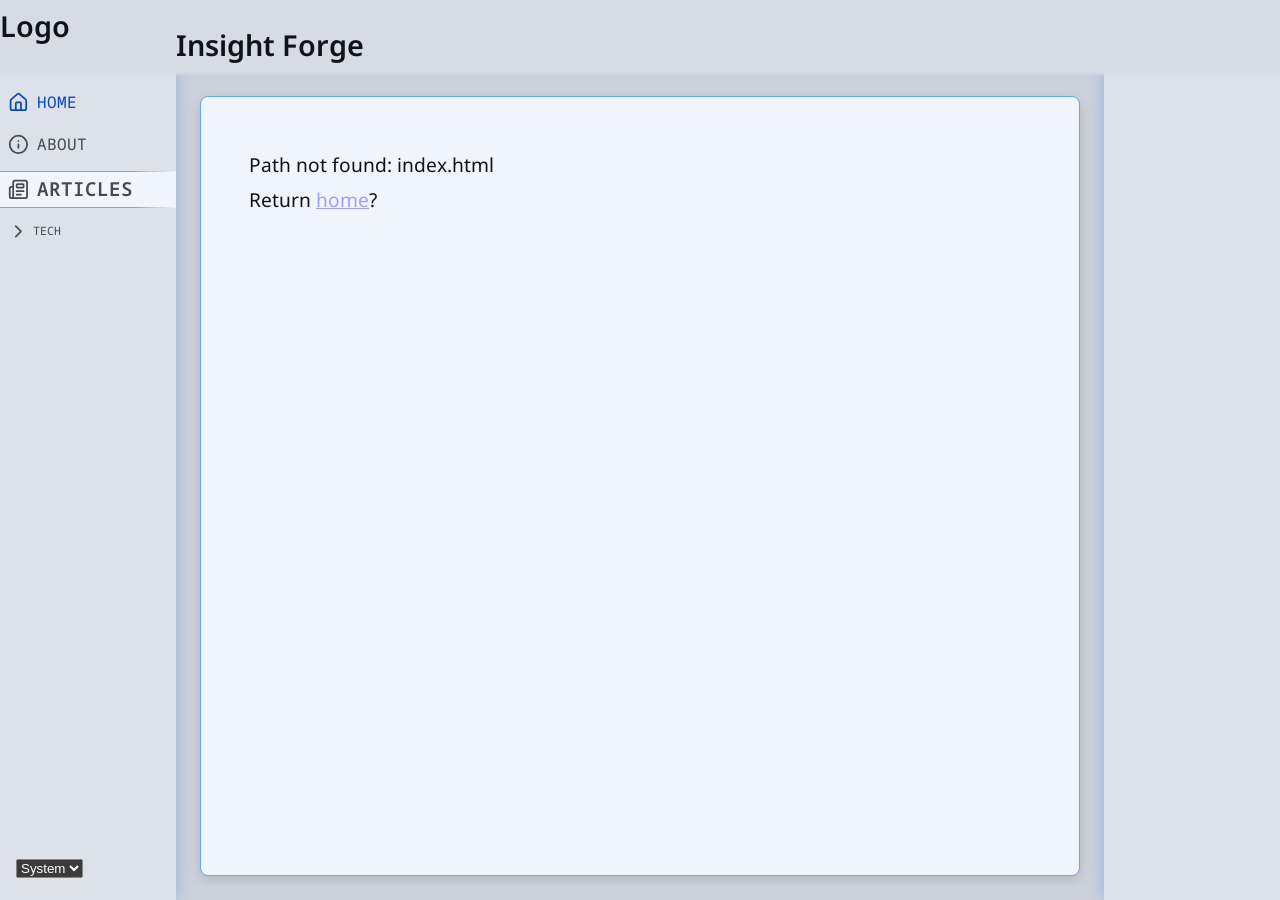
==== commit 5f8d9017: "Update article metadata and enhance home page layout; improve CSS styles for article cards and synta" ====
--- a/index.html
+++ b/index.html
@@ -66,14 +66,8 @@
     </nav>
 
     <main>
-      <section class="article-content" id="home">
-        <p>Lorem ipsum dolor sit amet, consectetur adipiscing elit. Fusce lacinia sed velit et dignissim. Nam sagittis commodo massa, sit amet lacinia augue condimentum vel. Sed vel bibendum orci. Pellentesque non facilisis augue. Mauris maximus lobortis nulla quis pellentesque. Fusce ultrices ante nec justo pretium, sed egestas mauris faucibus. Suspendisse mollis arcu ut mauris pellentesque venenatis. Vestibulum magna urna, ullamcorper sed dui nec, posuere efficitur diam. Aliquam dictum turpis nec urna varius rhoncus. Vivamus vitae ligula a diam mattis rhoncus. Etiam porttitor eget tortor ac blandit. Fusce vestibulum tempus diam ac placerat. Cras a purus ipsum. Mauris vitae tellus ac odio auctor pharetra id non lectus. Nulla condimentum sapien at dui pulvinar luctus.</p>
-        <p>Donec dapibus neque id diam bibendum ultrices. Ut id mauris mollis, vulputate nulla vel, finibus lorem. Aenean eu tincidunt eros. Phasellus porta vulputate laoreet. Fusce vel augue pulvinar, cursus elit eget, sagittis libero. Quisque ut egestas diam. Curabitur ut commodo ante, non posuere mauris. Integer a sem auctor, malesuada tellus eu, tincidunt tellus. Sed posuere risus purus, at hendrerit nibh sollicitudin a. Nullam justo nisi, condimentum ac ornare eget, elementum eget ipsum.</p>
-        <p>Aliquam varius sagittis dui, eu ultrices arcu malesuada a. Nam finibus eros finibus diam commodo tincidunt. Sed congue quam vitae sagittis luctus. Cras sit amet dolor sed quam bibendum vulputate eget iaculis nulla. Praesent ornare sapien egestas elit euismod, eget scelerisque nibh fringilla. Proin ullamcorper facilisis ipsum non dictum. Quisque ut quam tortor. Cras bibendum fermentum ullamcorper. Vivamus sodales maximus nisi in tempor. Phasellus quis nisl non ipsum cursus iaculis. Ut hendrerit consectetur nisi, a placerat nulla porttitor a. Nulla ornare nibh aliquet odio consequat, porttitor fermentum nunc pharetra. Sed dictum felis a augue tempus, at consequat lectus egestas. Mauris fermentum lacus risus, id ullamcorper lorem aliquet non. Quisque congue, lacus ut finibus lacinia, eros tortor cursus turpis, vel egestas felis sapien vitae libero. Vivamus mattis nisl non tempus pellentesque.</p>
-        <p>Mauris vitae risus dui. Vivamus commodo pulvinar massa non rutrum. Aenean quis diam facilisis, tempus arcu ut, sagittis magna. Aenean condimentum sapien turpis, tincidunt pretium diam pretium id. Etiam mi enim, dapibus sit amet urna eget, ornare malesuada elit. Integer dignissim urna magna, ac sollicitudin ipsum malesuada ac. Ut elit lacus, faucibus at turpis id, ultricies vulputate ex. Curabitur malesuada velit rutrum tortor pretium tempor. Sed consequat leo at augue feugiat, ac gravida ex tincidunt. Suspendisse id odio pretium, ullamcorper urna eget, ultricies tortor. Ut sed est quis nibh tincidunt facilisis.</p>
-        <p>Pellentesque facilisis est et massa efficitur, sollicitudin molestie dolor luctus. Cras non nisl ut magna placerat euismod accumsan non mi. Donec ipsum sapien, placerat at mi non, sagittis vestibulum nisl. Donec egestas volutpat blandit. Aenean tempor faucibus tincidunt. Aenean porta, urna vel feugiat tristique, orci arcu ultricies mauris, vel congue ante tellus sit amet massa. Praesent eu molestie arcu. Fusce vel augue porta urna volutpat luctus eu sed est. Pellentesque habitant morbi tristique senectus et netus et malesuada fames ac turpis egestas.</p>
-      </section>
-      <div class="article-content" id="article-content"></div>
+      <section class="article-content" id="home"></section>
+      <article class="article-content" id="article-content"></article>
     </main>
 
     <aside>
--- a/css/style.css
+++ b/css/style.css
@@ -254,8 +254,14 @@
   background: var(--bg-article);
   font-weight: 600;
   text-transform: uppercase;
-  border-top: 1px solid var(--rule);
-  border-bottom: 1px solid var(--rule);
+  border-top: 1px solid;
+  border-bottom: 1px solid;
+  border-image: linear-gradient(
+    to right,
+    var(--rule) 0%,
+    var(--rule) 75%,
+    transparent 100%
+  ) 1;
   display: flex;
   align-items: center;
   padding-left: 0.5rem;
@@ -367,6 +373,51 @@
 
 [data-theme="light"] main {
   box-shadow: 0 4px 12px hsla(0, 0%, 0%, 0.12);
+}
+
+#home:not([hidden]) {
+  display: grid;
+  grid-template-columns: 1fr;
+  gap: 1rem;
+}
+
+.article-card {
+  position: relative;
+  display: flex;
+  flex-direction: column;
+  gap: 0.5rem;
+  padding: 1rem;
+  background: var(--bg-sidebar);
+  border: 1px solid var(--rule);
+  border-radius: 0.5rem;
+}
+
+.article-card h2 {
+  margin: 0;
+  font-size: 1.1rem;
+}
+
+.card-link {
+  color: var(--text);
+  text-decoration: none;
+}
+
+.card-link::after {
+  content: "";
+  position: absolute;
+  inset: 0;
+}
+
+.article-card time {
+  font-family: var(--font-code);
+  font-size: 0.72rem;
+  text-transform: uppercase;
+  color: var(--text-muted);
+}
+
+.article-card p {
+  margin: 0;
+  color: var(--text-muted);
 }
 
 pre {
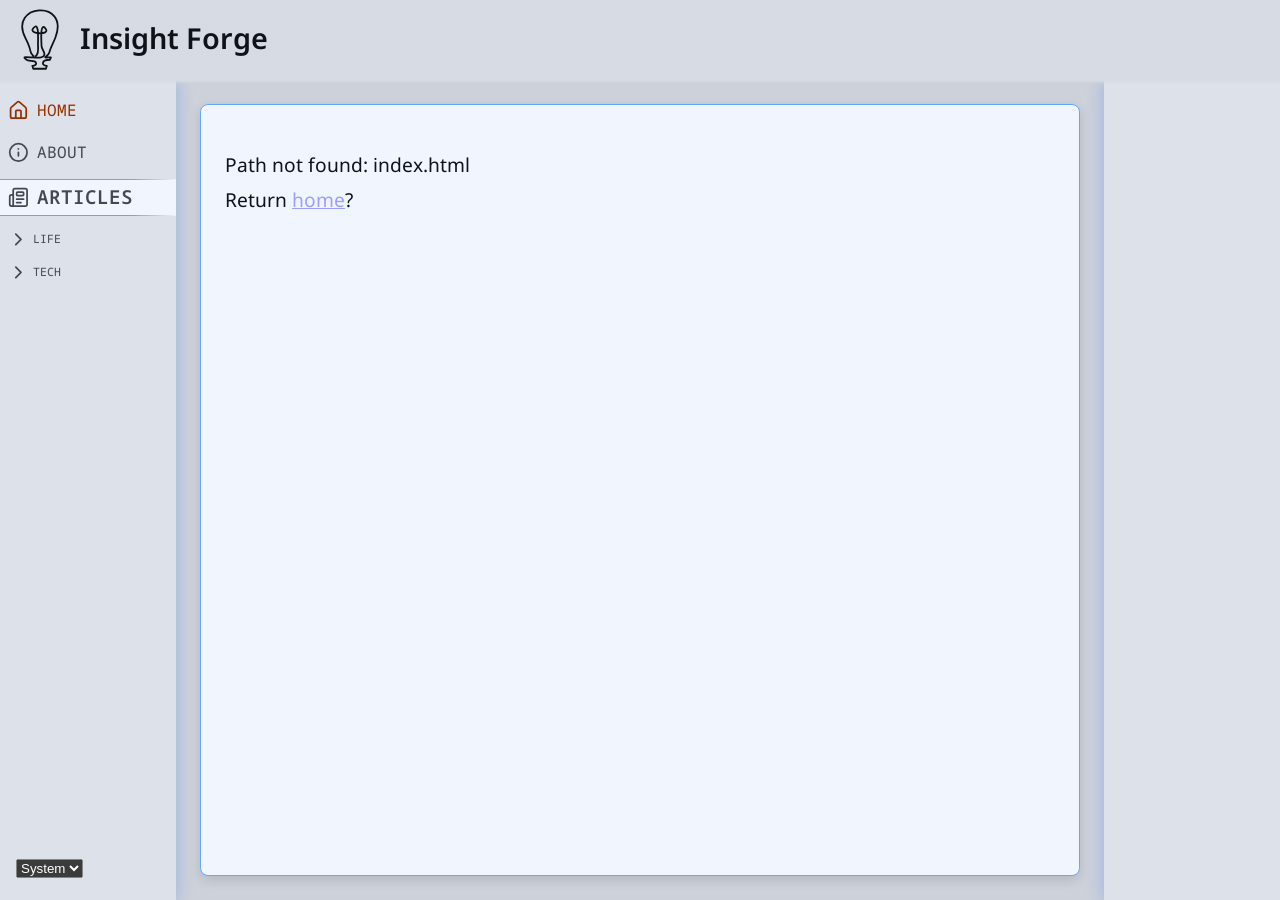
==== commit 0a19d9ef: "Refactor header layout and replace logo with SVG; update CSS for improved styling and responsiveness" ====
--- a/index.html
+++ b/index.html
@@ -28,16 +28,19 @@
     <!-- Header -->
     <div class="page-top">
       <button id="nav-toggle" aria-expanded="false" aria-controls="site-nav" aria-label="Toggle navigation">
-          <svg class="hamburger-icon" viewBox="0 0 24 24" width="24" height="24">
+        <svg class="hamburger-icon" viewBox="0 0 24 24" width="24" height="24">
           <line class="bar bar-top"    x1="3" y1="6"  x2="21" y2="6"  />
           <line class="bar bar-middle" x1="3" y1="12" x2="21" y2="12" />
           <line class="bar bar-bottom" x1="3" y1="18" x2="21" y2="18" />
         </svg>
       </button>
-      <div class="logo">Logo</div>
-      <header><h1 class="site-title">Insight Forge</h1></header>
+      <header>
+        <svg class="logo" viewBox="0 0 450 350" fill="none" stroke-linecap="round" stroke-linejoin="round">
+          <path d="M186.98 264.47c-27.84-25.28-.33-16.67-43.8-100.3-100.02-192.5 249.57-220.9 169.13-4.36-12.3 33.08-25.61 51.78-35.6 86.73-5.16 18.1-31.08 27-19.09 26.87 5.19-.05 29-.47 29-.47l-6.37 13.2c-48.75 0-48.75 34.03-16.75 34.03l-5 16.53H187l-5-16.53c29.5 0 29.5-27.9-6.64-27.9-11.82 0-25.13-1.6-37-16.26-6.21-7.67 27.84-3.31 44.07-3.18 22.56.17 51.08 7.57 64.32-9.52 13.01-16.8-12.3-34.25-12.93-52.36-1.04-29.21-10.1-145.9 23.57-98.28 25.3 35.78-96.17 30.07-71.66-2.36 38.3-50.67 26.12 70.66 28.2 100.18 3.77 53.55-15.27 54.6-15.27 54.6"/>
+        </svg>
+        <h1 class="site-title">Insight Forge</h1>
+      </header>
     </div>
-    <div class="divider-header"></div>
 
     <!-- Navigation -->
     <div id="nav-backdrop"></div>
--- a/css/style.css
+++ b/css/style.css
@@ -1,7 +1,7 @@
 :root {
   color-scheme: dark;
   --sidebar: 11rem;
-  --page-header-height: 4.5rem;
+  --page-header-height: 5rem;
   --header-gradient-fade: 0.25rem;
   --font-body: "Noto Sans", sans-serif;
   --font-code: "Noto Sans Mono", monospace;
@@ -14,7 +14,7 @@
   --rule-L:          60%;
   --bg-code-L:       25%;
   --bg-article-L:    22%;
-  --bg-sidebar-L: 18%;
+  --bg-sidebar-L:    18%;
   --bg-header-L:     17%;
   --bg-L:            15%;
 
@@ -28,7 +28,7 @@
   --rule:            oklch(from var(--base) var(--rule-L)          calc(c * 0.8) h);
   --bg-code:         oklch(from var(--base) var(--bg-code-L)       calc(c * 0.05) h);
   --bg-article:      oklch(from var(--base) var(--bg-article-L)    calc(c * 0.05) h);
-  --bg-sidebar:   oklch(from var(--base) var(--bg-sidebar-L) calc(c * 0.05) h);
+  --bg-sidebar:      oklch(from var(--base) var(--bg-sidebar-L) calc(c * 0.05) h);
   --bg-header:       oklch(from var(--base) var(--bg-header-L)     calc(c * 0.05) h);
   --bg:              oklch(from var(--base) var(--bg-L)            calc(c * 0.05) h);
 
@@ -57,7 +57,7 @@
   --rule-L:          75%;
   --bg-code-L:       94%;
   --bg-article-L:    97%;
-  --bg-sidebar-L: 91%;
+  --bg-sidebar-L:    91%;
   --bg-header-L:     89%;
   --bg-L:            86%;
 
@@ -89,7 +89,7 @@
   background: var(--bg);
   color: var(--text);
   font-family: var(--font-body);
-  font-size: clamp(1.05rem, 2vw, 1.2rem);
+  font-size: clamp(0.9rem, 2vw, 1.2rem);
   font-weight: 400;
   line-height: 1.8;
   min-height: 100vh;
@@ -98,6 +98,9 @@
 
 header {
   top: 0;
+  display: flex;
+  align-items: center;
+  height: var(--page-header-height);
 }
 
 .page-top {
@@ -125,10 +128,12 @@
 }
 
 .logo {
-  font-size: 1.8rem;
-  font-weight: 600;
   color: var(--text);
-  padding-bottom: 0.3rem;
+  height: var(--page-header-height);
+  width: var(--page-header-height);
+  stroke: currentColor;
+  stroke-width: 10;
+  z-index: 100;
 }
 
 .site-title {
@@ -170,7 +175,7 @@
 }
 
 #site-nav a:hover {
-  color: var(--accent2);
+  color: var(--accent1);
 }
 
 #site-nav .nav-articles {
@@ -194,7 +199,7 @@
 }
 
 #site-nav a[aria-current="page"] {
-  color: var(--accent1);
+  color: var(--accent2);
 }
 
 [data-nav-open="true"] #site-nav {
@@ -204,6 +209,7 @@
 #nav-toggle {
   top: 0;
   left: 1rem;
+  margin-left: 0.5rem;
   padding: 1rem;
   font-size: 1rem;
   height: var(--page-header-height);
@@ -283,7 +289,7 @@
 }
 
 .nav-category:hover {
-  color: var(--accent2);
+  color: var(--accent1);
 }
 
 .nav-chevron {
@@ -303,12 +309,20 @@
 
 }
 
+h1.article-title {
+  font-size: 2rem;
+  margin: 0;
+  margin-bottom: 2rem;
+  line-height: 3rem;
+  border-bottom: 1px solid var(--rule);
+}
+
 .article-content {
-  padding: 1rem 2rem;
-}
-
-.article-title {
-  margin: 0;
+  padding: 0;
+}
+
+h1 {
+  font-size: 1.5rem;
 }
 
 .theme-switch {
@@ -334,7 +348,7 @@
 }
 
 .theme-select option:hover {
-  color: var(--accent2);
+  color: var(--accent1);
 }
 
 .theme-select button {
@@ -366,7 +380,7 @@
   background: var(--bg-article);
   border: 1px solid var(--rule);
   border-radius: 0.5rem;
-  padding: 1rem;
+  padding: 1.5rem;
   overflow-x: auto;
   margin: 1.5rem;
 }
@@ -392,20 +406,19 @@
   border-radius: 0.5rem;
 }
 
+[data-theme="light"] .article-card:hover {
+  background: var(--bg-code);
+  box-shadow: 0 4px 12px hsla(0, 0%, 0%, 0.12);
+}
+
+.article-card:hover {
+  background: var(--bg-code);
+  box-shadow: 0 0 16px oklch(from var(--base) l c h / 0.25);
+}
+
 .article-card h2 {
   margin: 0;
   font-size: 1.1rem;
-}
-
-.card-link {
-  color: var(--text);
-  text-decoration: none;
-}
-
-.card-link::after {
-  content: "";
-  position: absolute;
-  inset: 0;
 }
 
 .article-card time {
@@ -418,6 +431,17 @@
 .article-card p {
   margin: 0;
   color: var(--text-muted);
+}
+
+.card-link {
+  color: var(--text);
+  text-decoration: none;
+}
+
+.card-link::after {
+  content: "";
+  position: absolute;
+  inset: 0;
 }
 
 pre {
@@ -481,7 +505,41 @@
 }
 
 .token-color {
-  color: var(--code-color);
+  color: var(--code-constant);
+}
+
+.color-swatch {
+  display: inline-block;
+  width: 0.8em;
+  height: 0.8em;
+  border-radius: 2px;
+  box-shadow: inset 0 0 0 1px var(--rule);
+  vertical-align: middle;
+  margin-right: 0.3em;
+}
+
+.token-type {
+  color: var(--code-type);
+}
+
+.token-property {
+  color: var(--code-property);
+}
+
+.token-function {
+  color: var(--code-function);
+}
+
+.token-variable {
+  color: var(--code-variable);
+}
+
+.token-constant {
+  color: var(--code-constant);
+}
+
+.token-operator {
+  color: var(--code-operator);
 }
 
 @media (min-width: 768px) {
@@ -490,7 +548,7 @@
     grid-template-columns: var(--sidebar) 1fr var(--sidebar);
     grid-template-rows: var(--page-header-height) 1fr;
     grid-template-areas:
-      "logo header header"
+      "header header header"
       "nav    main   aside";
     min-height: 100vh;
   }
@@ -527,14 +585,6 @@
     content: none;
   }
 
-  .logo {
-    grid-area: logo;
-    position: sticky;
-    top: 0;
-    align-self: start;
-    z-index: 50;
-  }
-
   header {
     grid-area: header;
     position: sticky;
